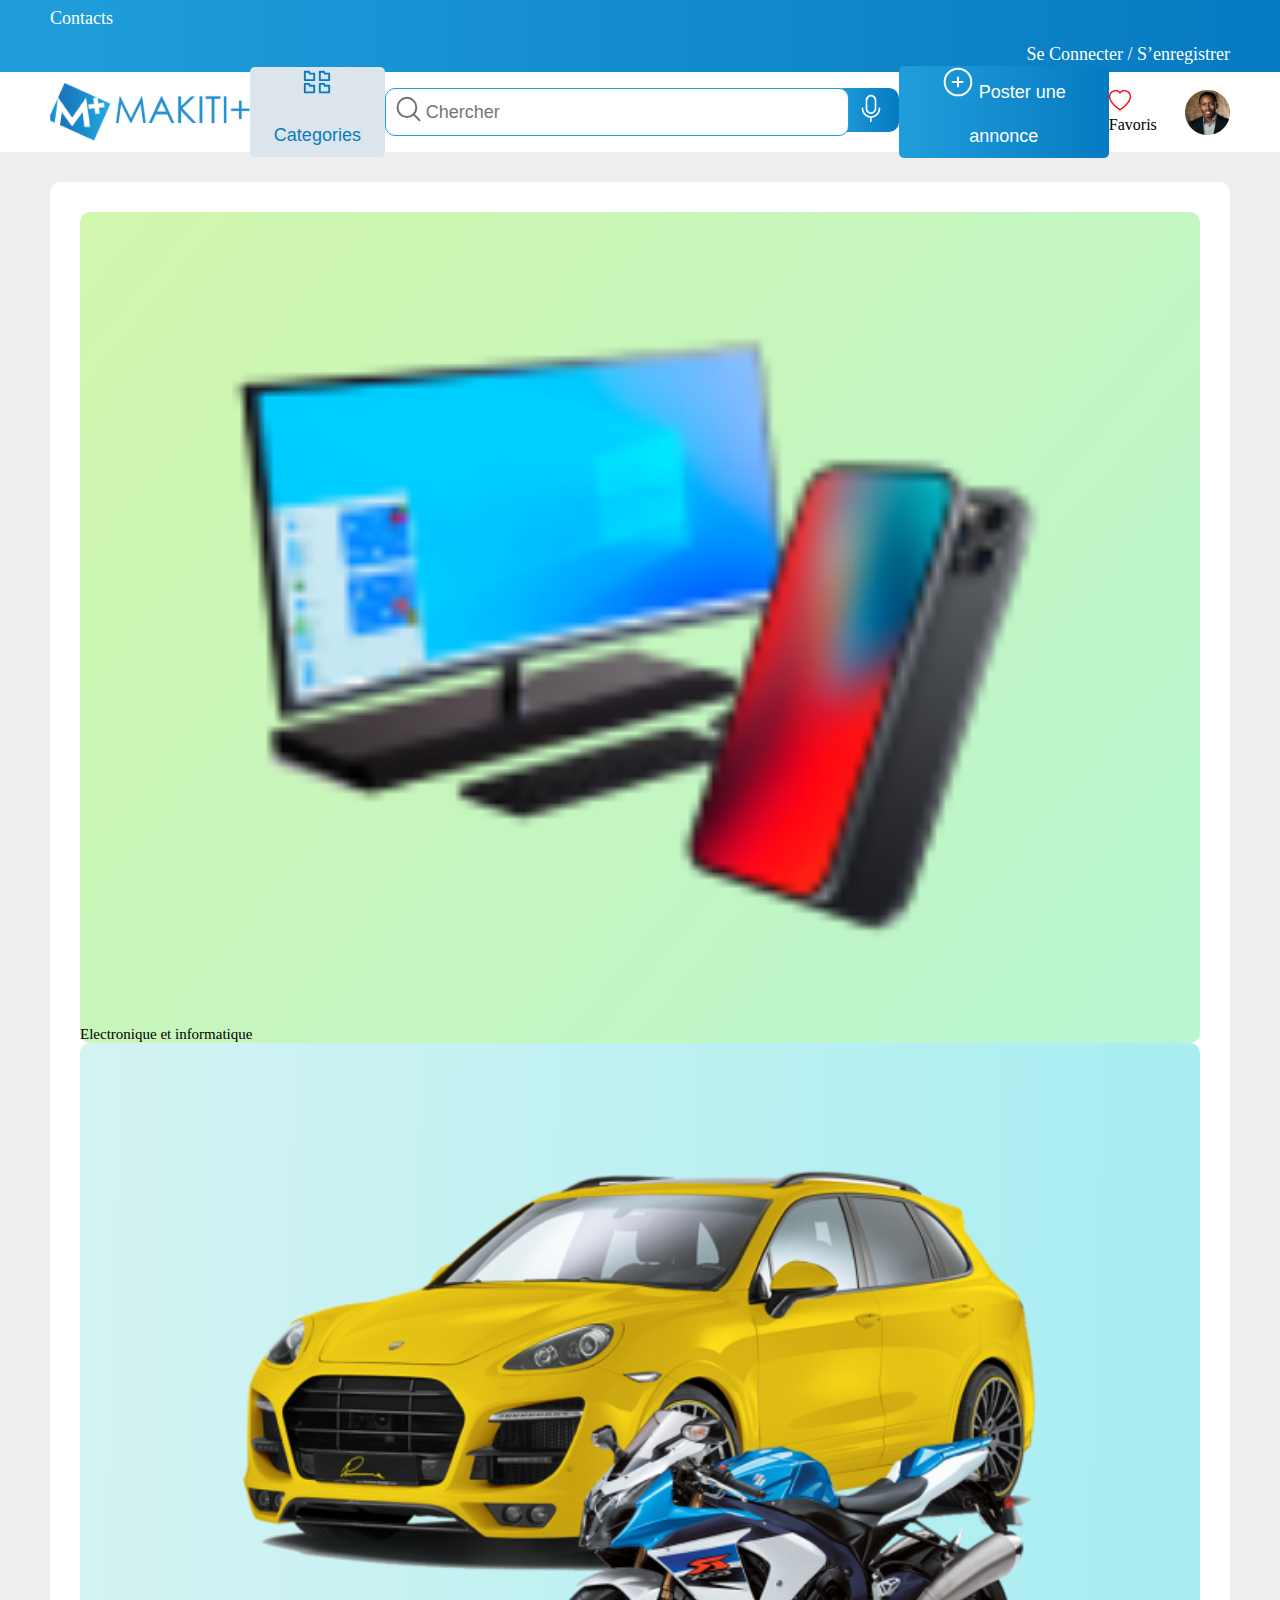
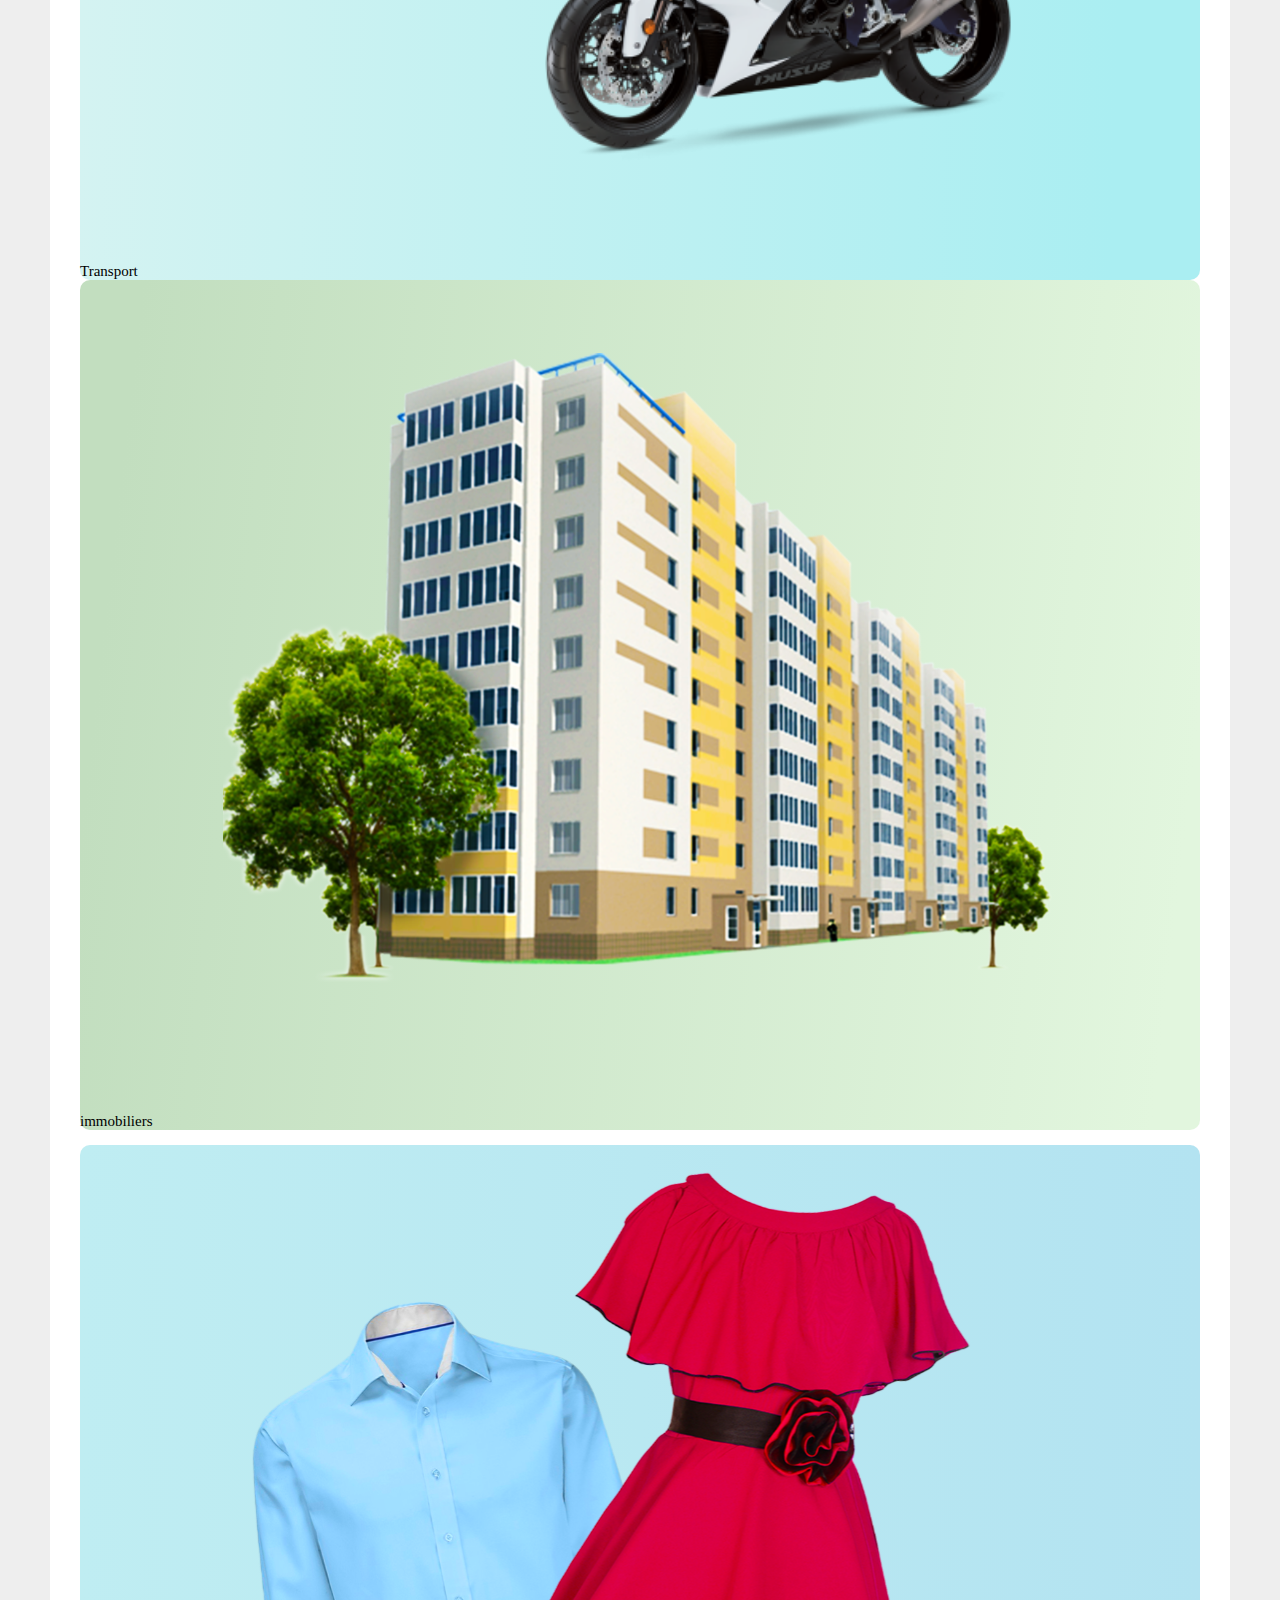
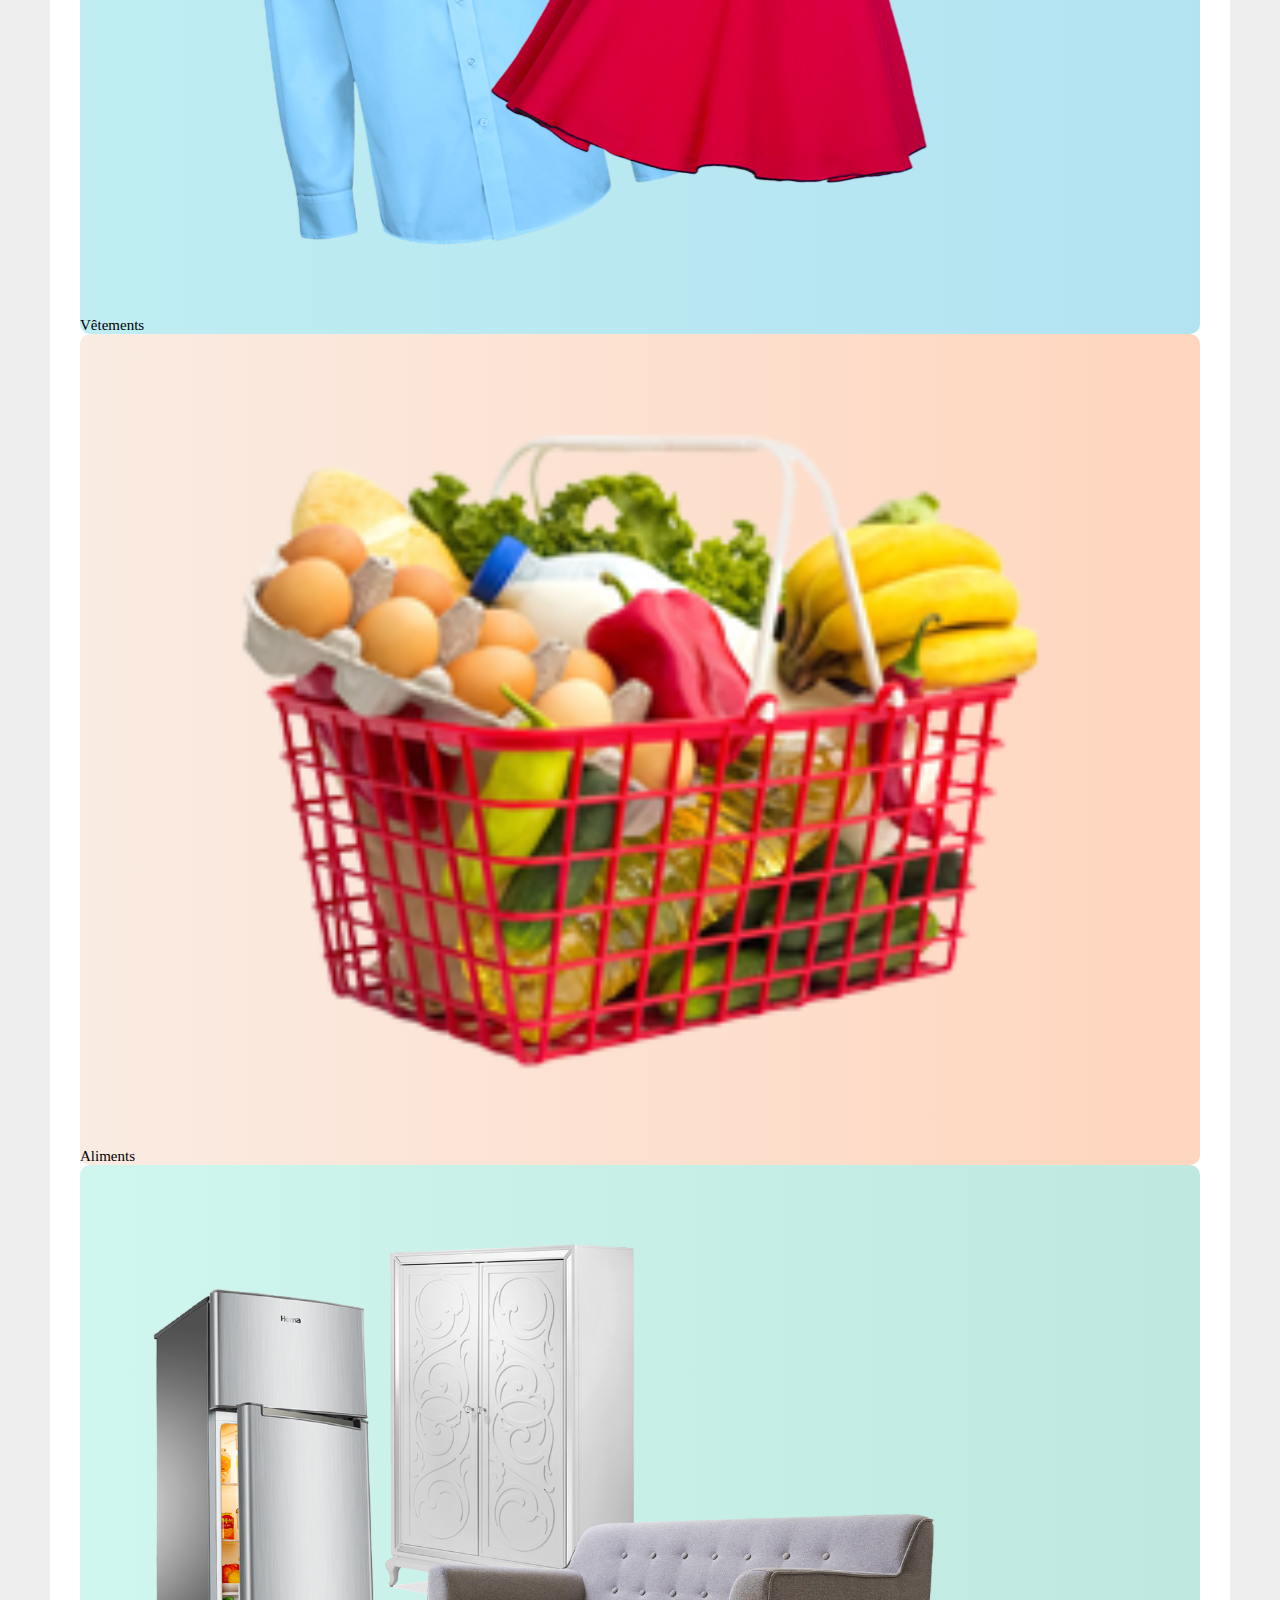
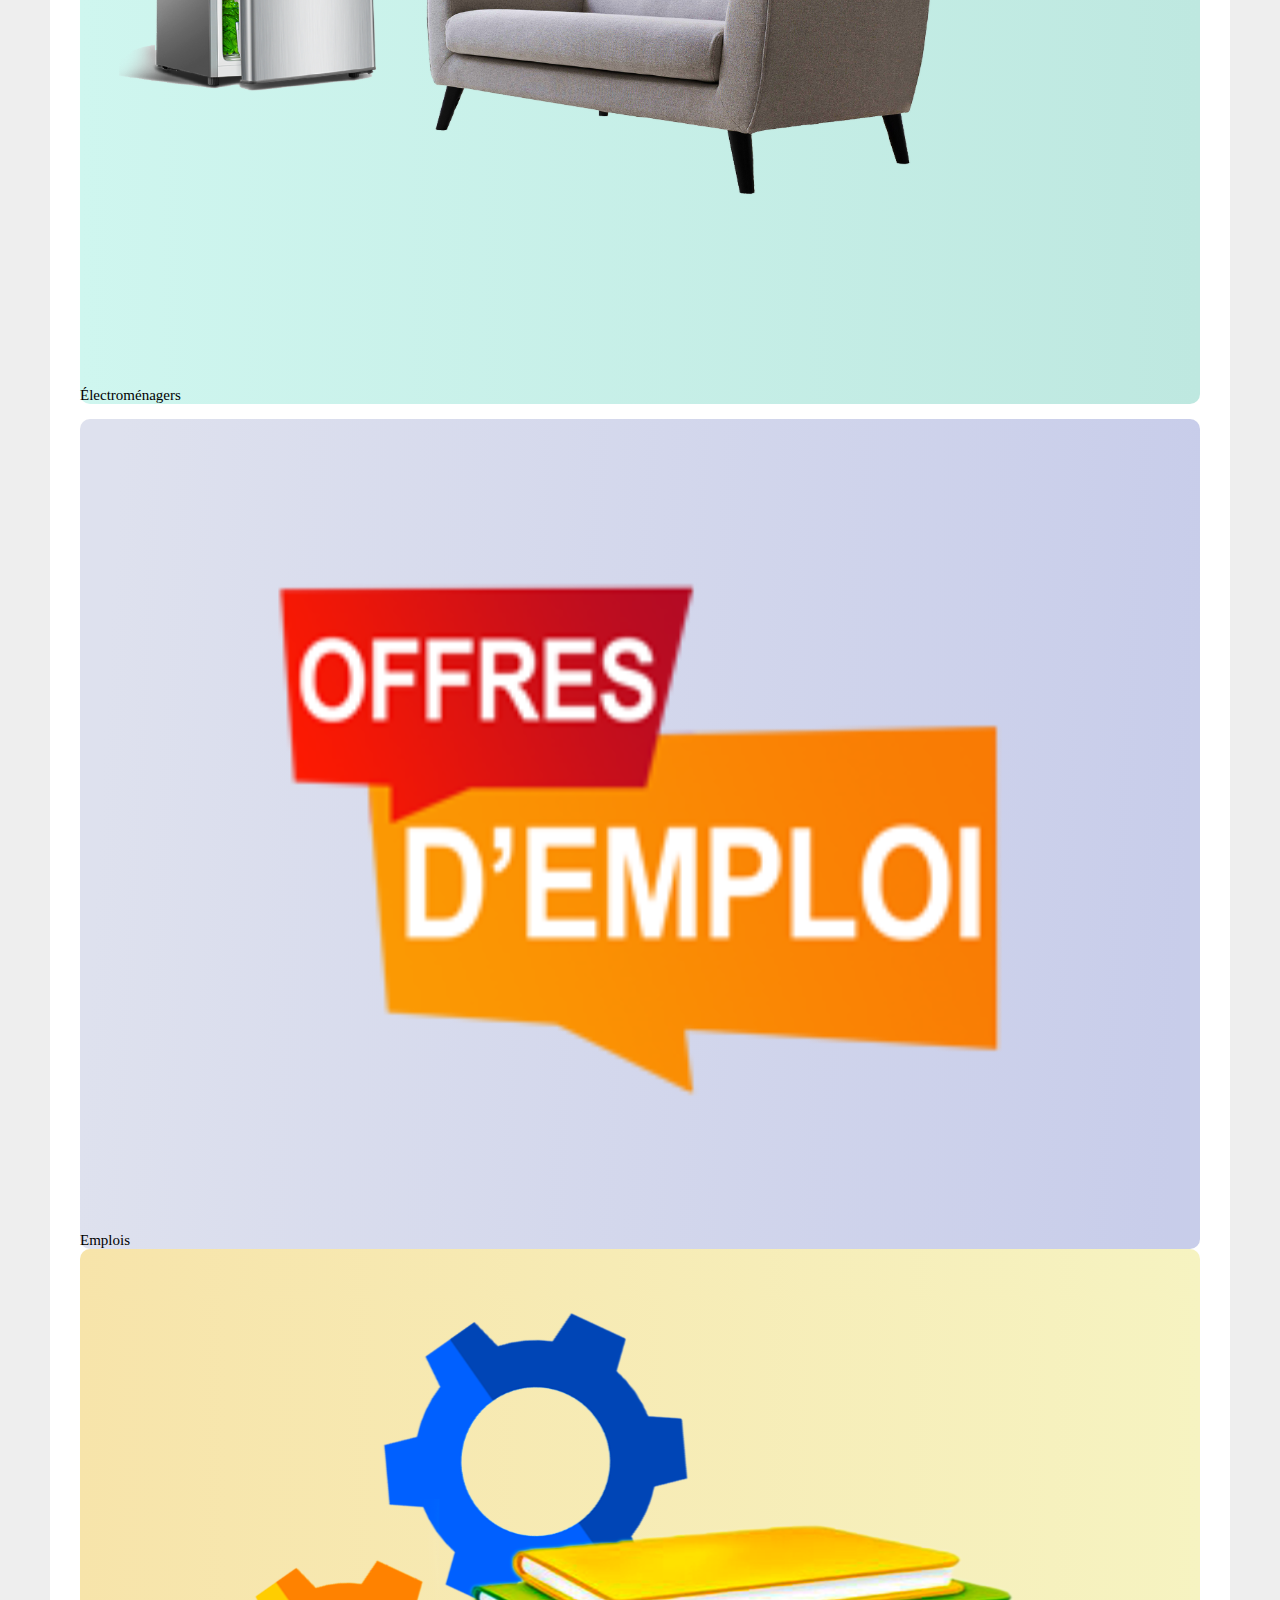
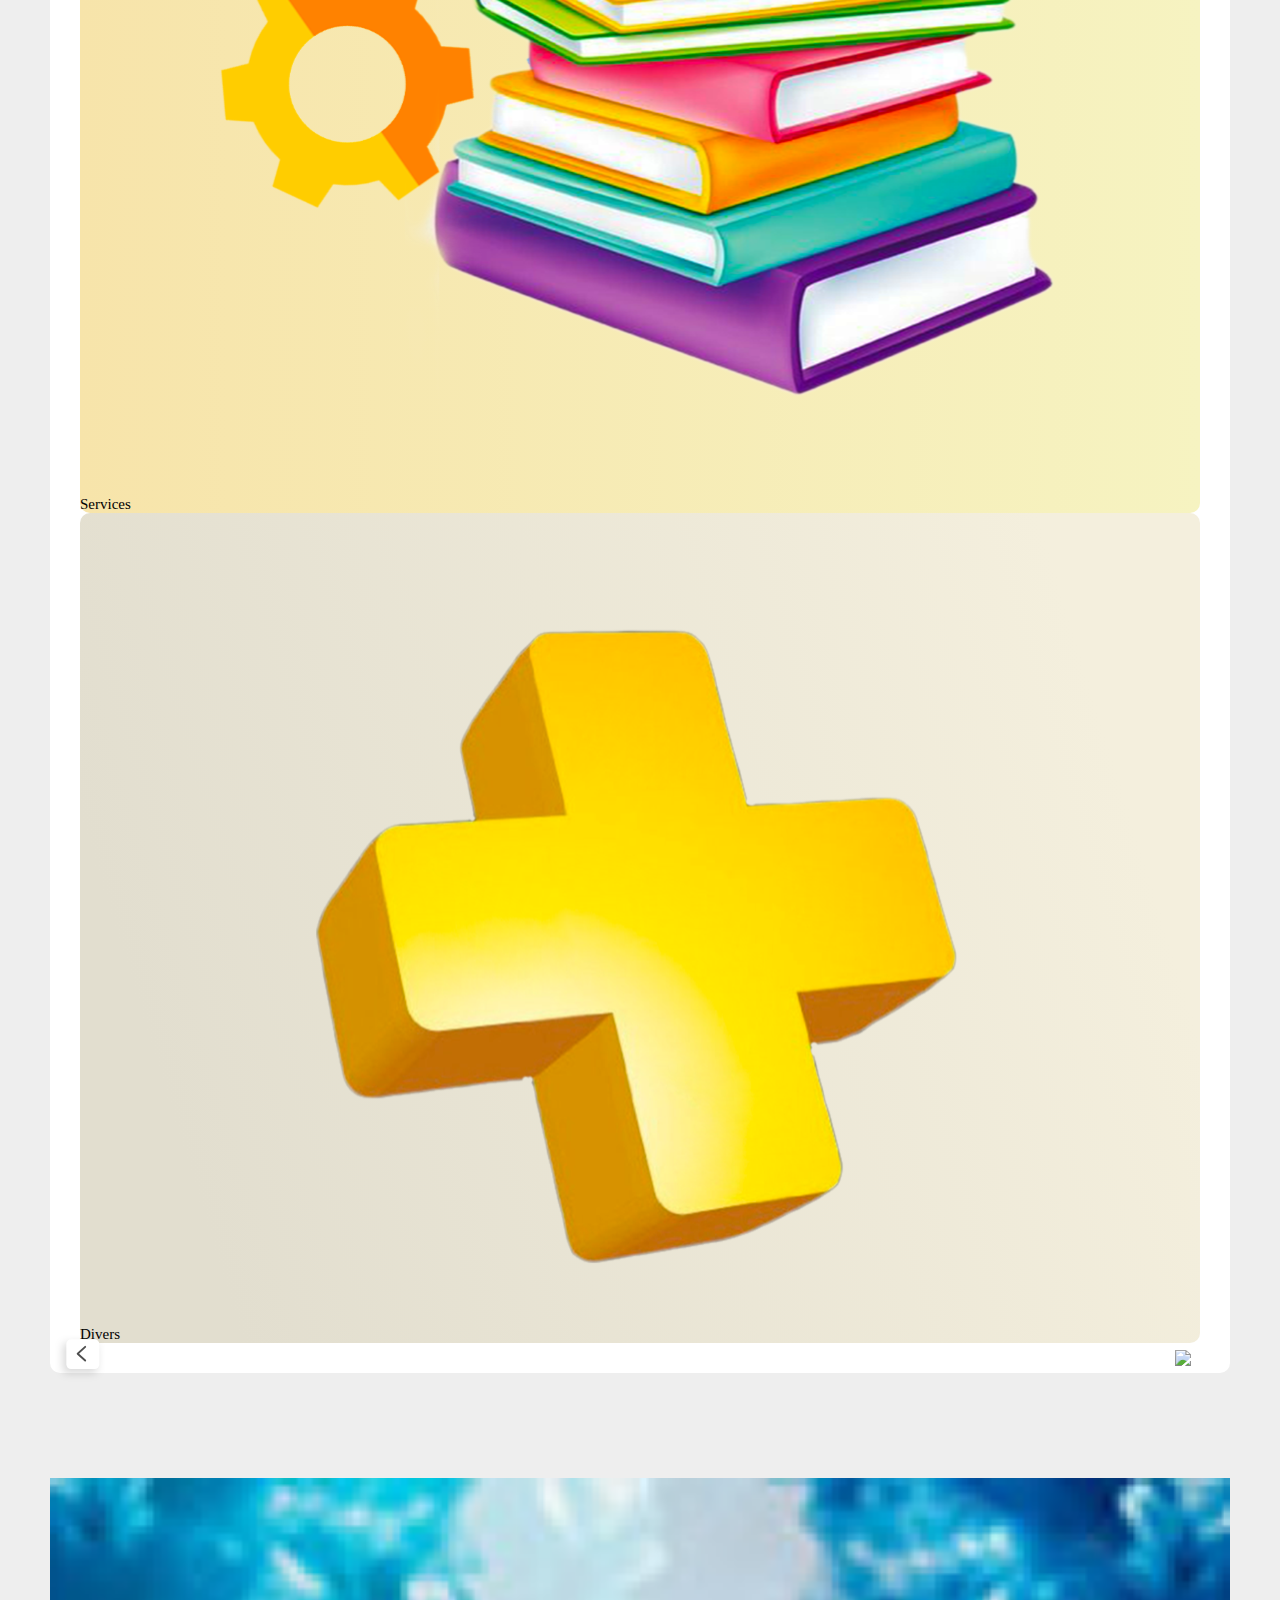
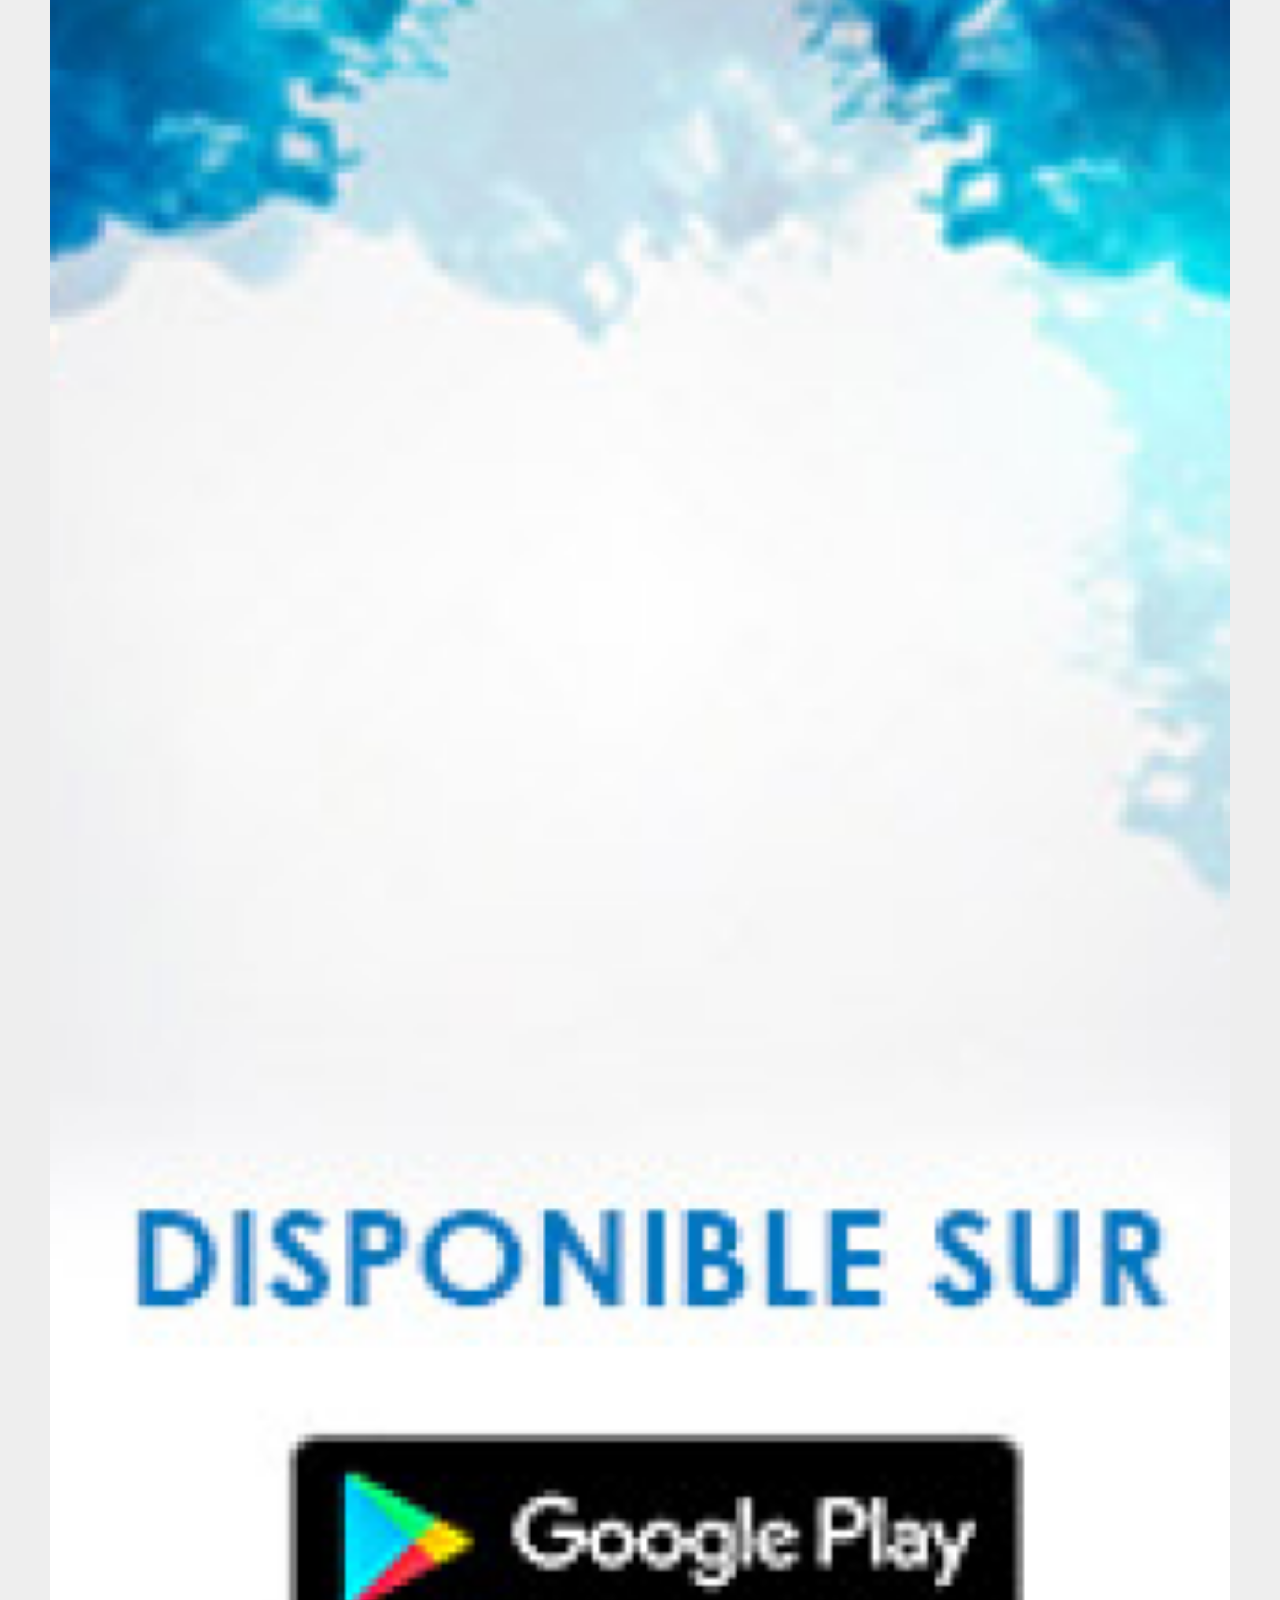
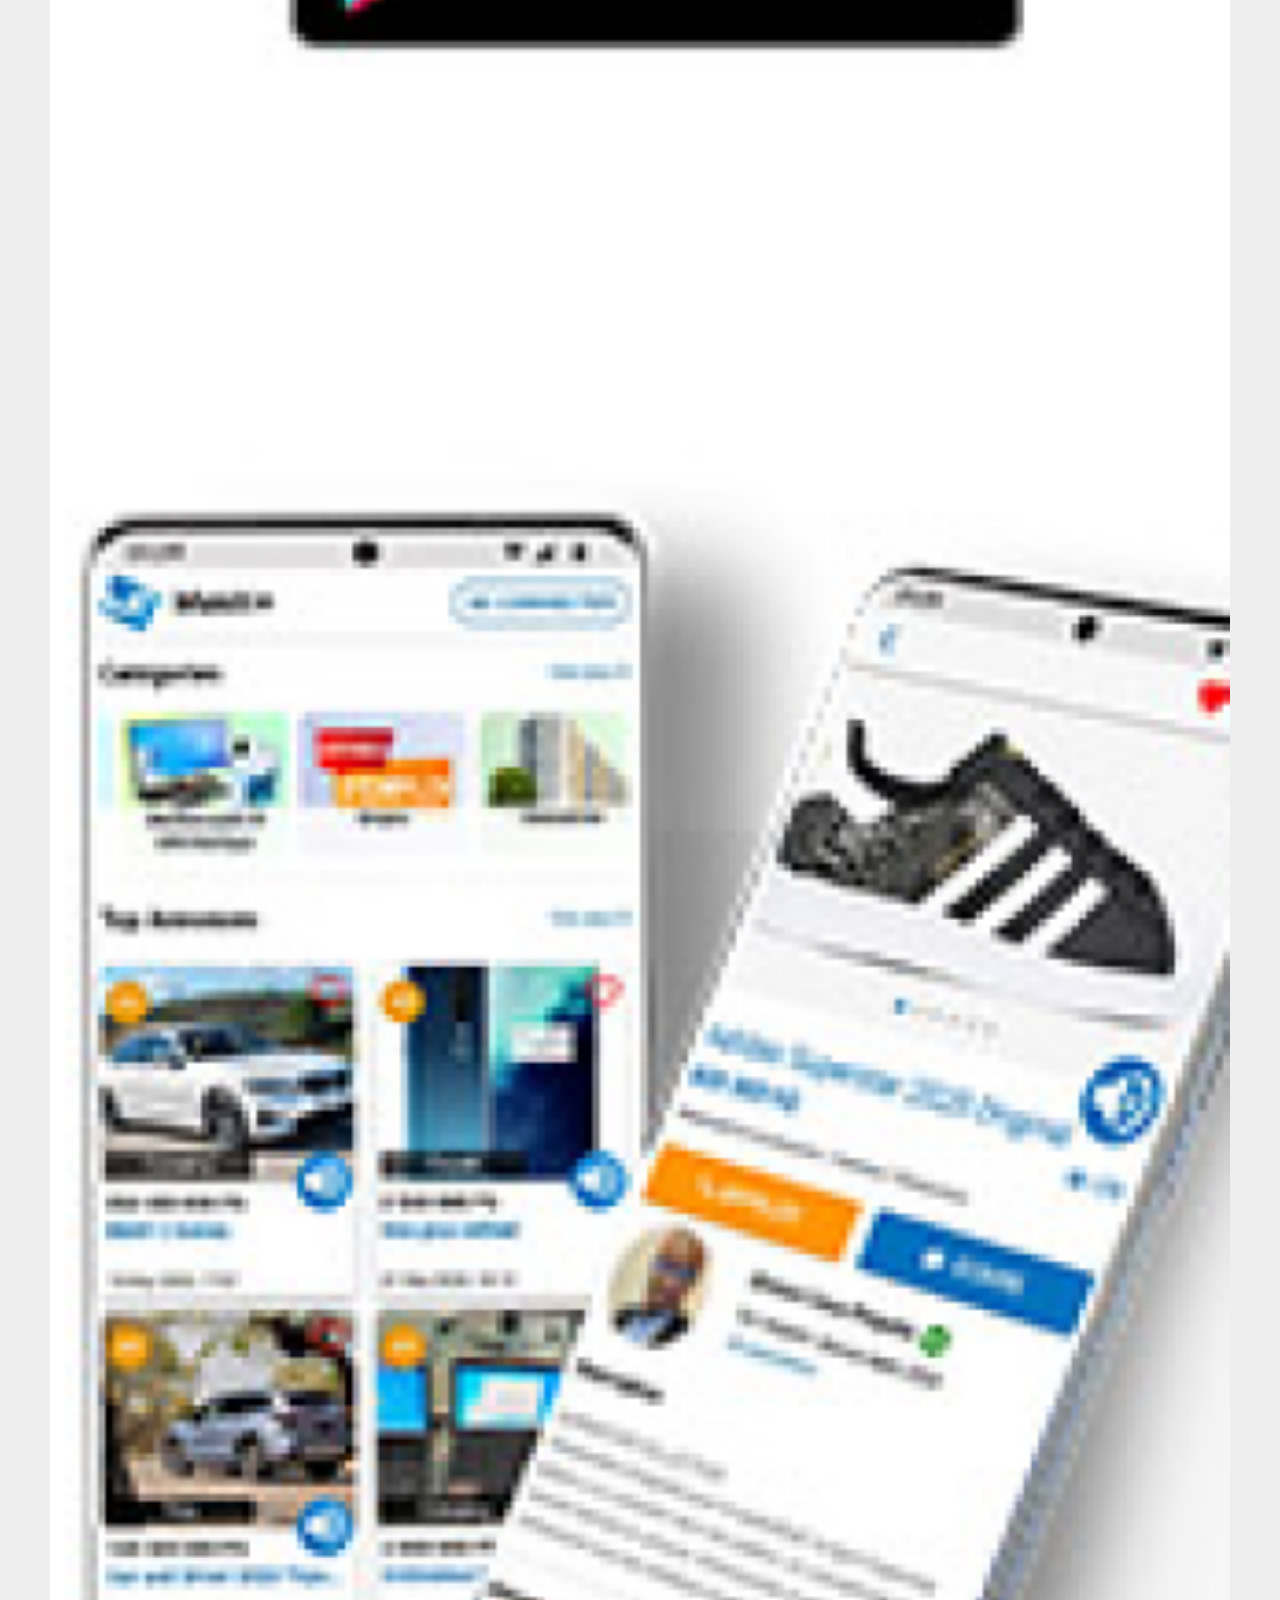
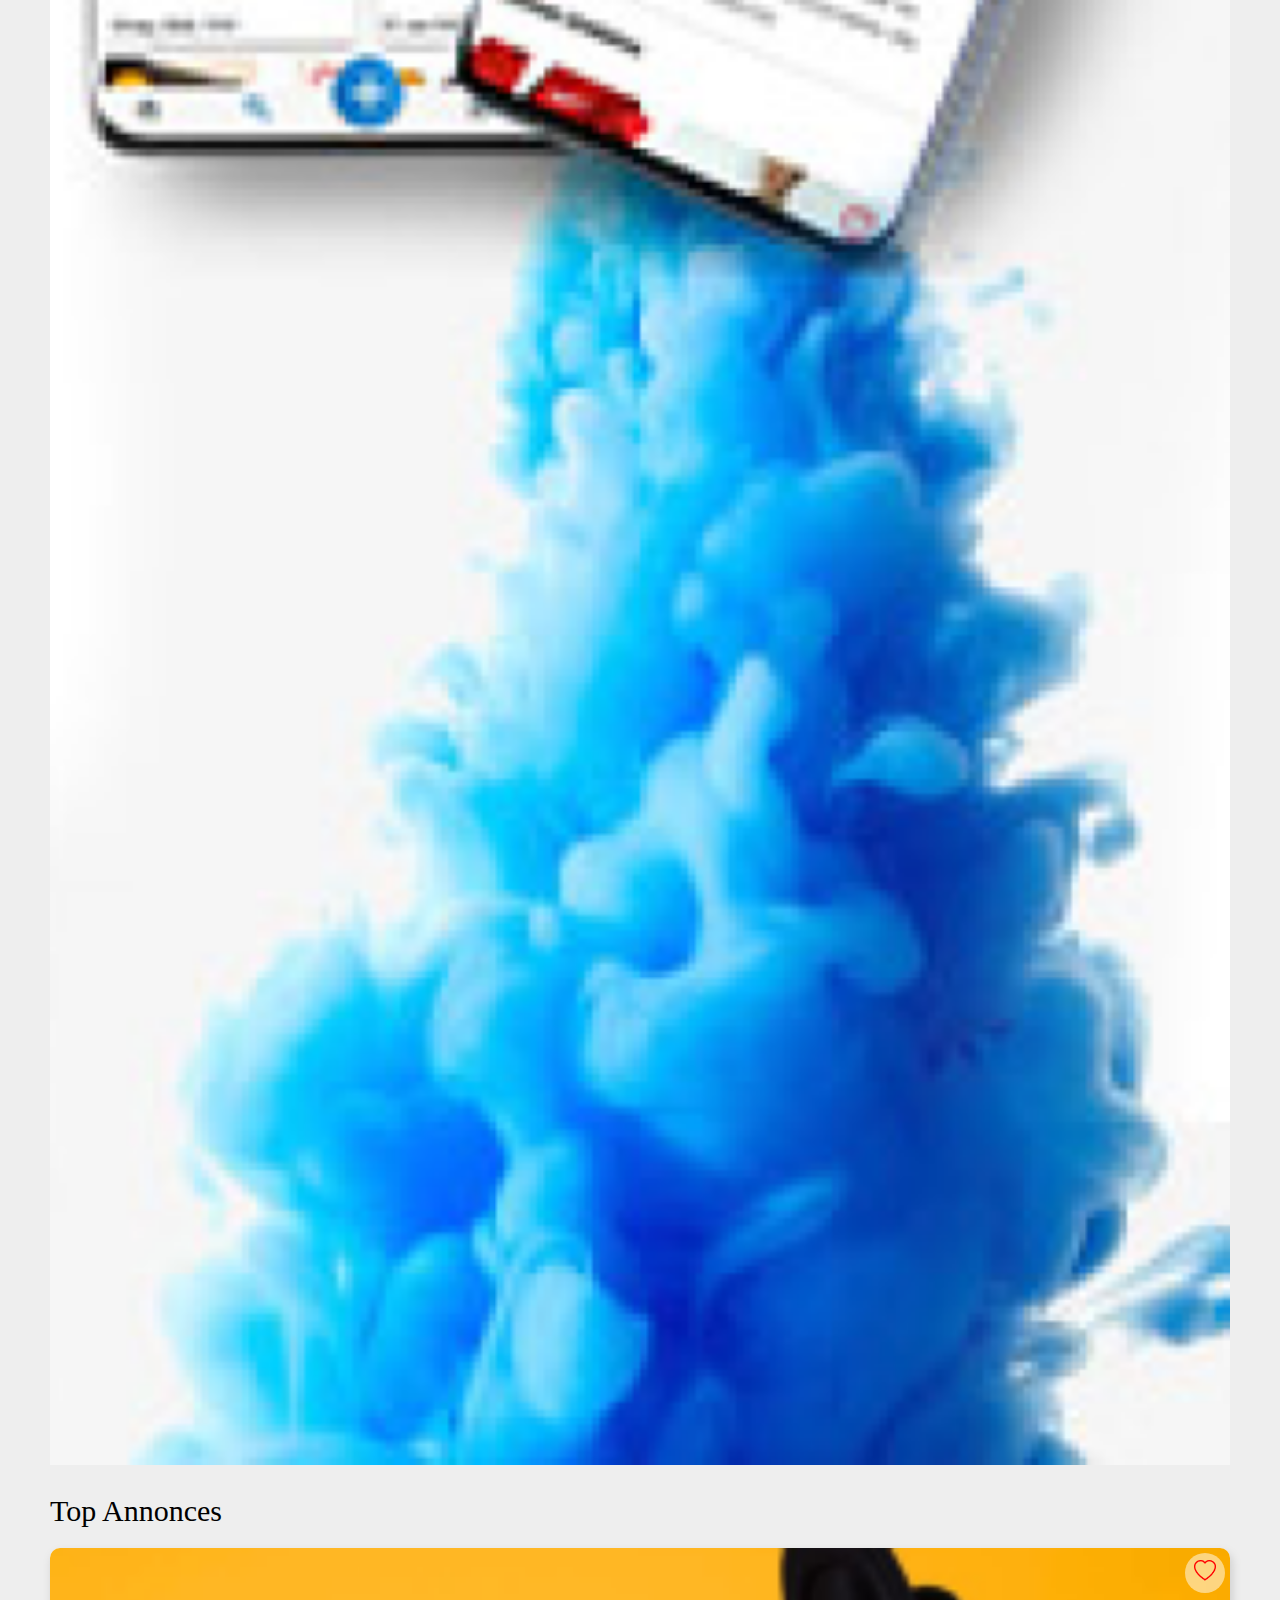
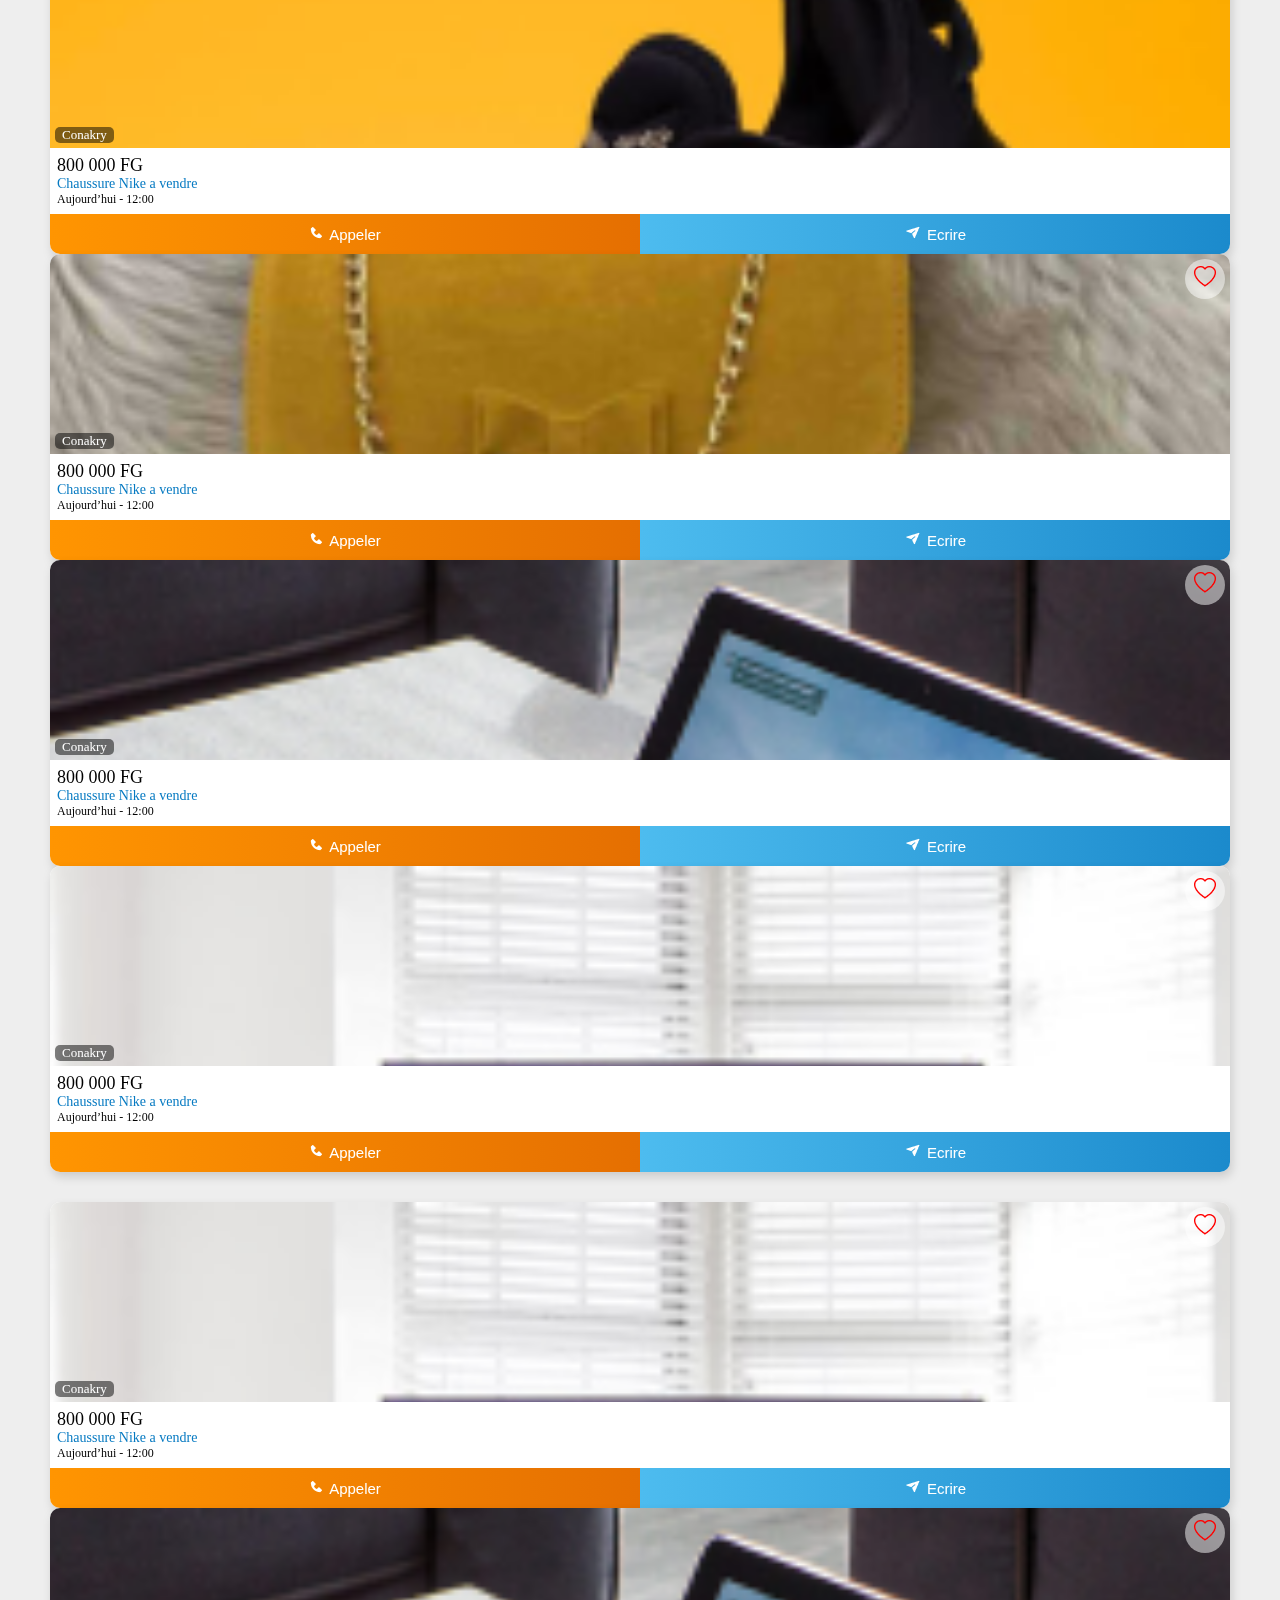
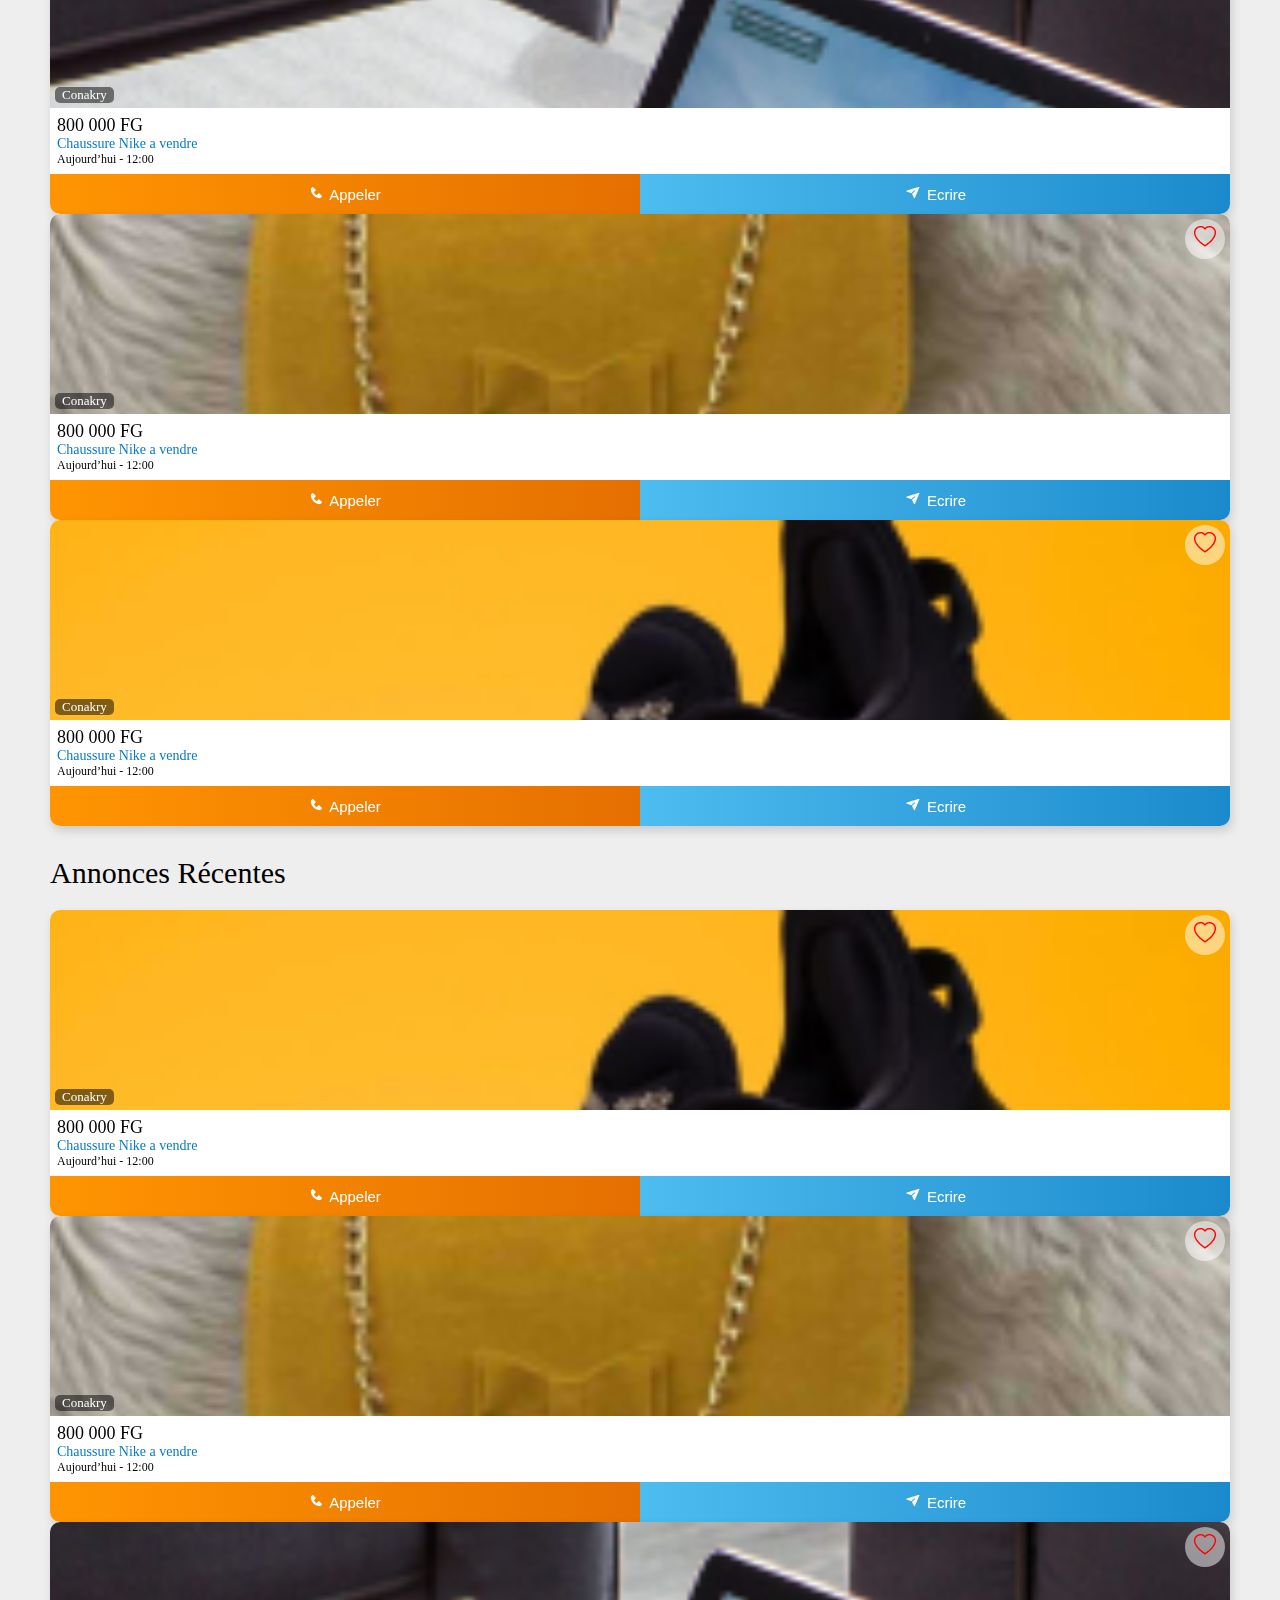
==== page-1.html @ 1aec1aaf "page 1" ====
<!DOCTYPE html>
<html lang="en">
<head>
    <meta charset="UTF-8">
    <meta http-equiv="X-UA-Compatible" content="IE=edge">
    <meta name="viewport" content="width=device-width, initial-scale=1.0">
    <title>Page 1</title>
    <link rel="stylesheet" href="https://cdn.jsdelivr.net/npm/bootstrap@5.1.2/dist/css/bootstrap.min.css" integrity="sha384-uWxY/CJNBR+1zjPWmfnSnVxwRheevXITnMqoEIeG1LJrdI0GlVs/9cVSyPYXdcSF" crossorigin="anonymous">
    <link rel="stylesheet" href="https://cdnjs.cloudflare.com/ajax/libs/font-awesome/5.15.4/css/all.min.css" integrity="sha512-1ycn6IcaQQ40/MKBW2W4Rhis/DbILU74C1vSrLJxCq57o941Ym01SwNsOMqvEBFlcgUa6xLiPY/NS5R+E6ztJQ==" crossorigin="anonymous" referrerpolicy="no-referrer" />
    <link rel="stylesheet" href="css/style.css">
</head>
<body>
    <div id="header">
        <div class="qlinks">
            <div class="row">
                <div class="col"><a href="#">Contacts</a></div>
                <div class="col align-right"><a href="#">Se Connecter / S’enregistrer</a></div>
            </div>
        </div>
        <nav class="nav-sticky">
            <div id="menu-toggle"><button><img src="assets/gg_menu-left-alt.svg" alt=""></button></div>
            <img src="assets/logo_5f49856982f2f 1-1.png" class="header-logo">
            <button class="header-cat"><img src="assets/carbon_categories.svg" alt=""> Categories</button>
            <form autocomplete="off" id="search">
                <div class="search-form">
                    <input type="text" placeholder="Chercher">
                    <button><img src="assets/bytesize_search.svg"></button>
                </div>
                <button class="input-after"><img src="assets/fluent_mic-on-48-regular.svg"></button>
            </form>
            <button class="poster"><img src="assets/akar-icons_circle-plus.svg"> Poster une annonce</button>
            <div class="favoris"><img src="assets/bi_heart.png" alt="">Favoris</div>
            <img src="assets/Ellipse 1.png" class="profile">
        </nav>
    </div>
    <form autocomplete="off" id="mobile-search">
        <div class="search-form">
            <input type="text" placeholder="Chercher">
            <button><img src="assets/bytesize_search.svg"></button>
        </div>
        <button class="input-after"><img src="assets/fluent_mic-on-48-regular.svg"></button>
    </form>
    <div id="mobile-banner"></div>
    <div id="mobile-categories">
        <div class="row gx-1">
            <div class="col-4">
                <div class="category c1">
                    <a href="#">
                        <img src="assets/Rectangle 13.png" class="category-img">
                        <span class="title">Electronique et informatique</span>        
                    </a>
                </div>
            </div>
            <div class="col-4">
                <div class="category c2">
                    <a href="#">
                        <img src="assets/Rectangle 13-1.png" class="category-img">
                        <span class="title">Transport</span>        
                    </a>
                </div>
            </div>
            <div class="col-4">
                <div class="category c3">
                    <a href="#">
                        <img src="assets/Rectangle 13-6.svg" class="category-img">
                        <span class="title">immobiliers</span>        
                    </a>
                </div>
            </div>
        </div>
        <div class="row gx-1">
            <div class="col-4">
                <div class="category c7">
                    <a href="#">
                        <img src="assets/Rectangle 13-5.svg" class="category-img">
                        <span class="title">Vêtements</span>        
                    </a>
                </div>
            </div>
            <div class="col-4">
                <div class="category c8">
                    <a href="#">
                        <img src="assets/Rectangle 13-4.svg" class="category-img">
                        <span class="title">Aliments</span>        
                    </a>
                </div>
            </div>
            <div class="col-4">
                <div class="category c9">
                    <a href="#">
                        <img src="assets/Rectangle 13-3.svg" style="width: 80%" class="category-img">
                        <span class="title">Électroménagers</span>        
                    </a>
                </div>
            </div>
        </div>
        <div class="row gx-1">
            <div class="col-4">
                <div class="category c4">
                    <a href="#">
                        <img src="assets/Rectangle 13-2.svg" class="category-img">
                        <span class="title">Emplois</span>        
                    </a>
                </div>
            </div>
            <div class="col-4">
                <div class="category c5">
                    <a href="#">
                        <img src="assets/Rectangle 13-1.svg" class="category-img">
                        <span class="title">Services</span>        
                    </a>
                </div>
            </div>
            <div class="col-4">
                <div class="category c6">
                    <a href="#">
                        <img src="assets/Rectangle 13.svg" class="category-img">
                        <span class="title">Divers</span>        
                    </a>
                </div>
            </div>
        </div>
    </div>
    <div id="categories">
        <div class="row">
            <div class="col-md-7">
                <div class="row gx-3">
                    <div class="col-md-4 col-4">
                        <div class="category c1">
                            <a href="#">
                                <div class="row gx-2">
                                    <div class="col"><img src="assets/Rectangle 13.png" class="category-img"></div>
                                    <div class="col"><span class="title">Electronique et informatique</span></div>
                                </div>
                            </a>
                        </div>
                    </div>
                    <div class="col-md-4 col-4">
                        <div class="category c2">
                            <a href="#">
                                <div class="row gx-2">
                                    <div class="col-md-6"><img src="assets/Rectangle 13-1.png" class="category-img"></div>
                                    <div class="col-md-6"><span class="title">Transport</span></div>
                                </div>
                            </a>
                        </div>
                    </div>
                    <div class="col-md-4 col-4">
                        <div class="category c3">
                            <a href="#">
                                <div class="row gx-2">
                                    <div class="col"><img src="assets/Rectangle 13-6.svg" class="category-img"></div>
                                    <div class="col"><span class="title">immobiliers</span></div>
                                </div>
                            </a>
                        </div>
                    </div>
                </div>
                <div class="row gx-3">
                    <div class="col-md-4">
                        <div class="category c7">
                            <a href="#">
                                <div class="row gx-2">
                                    <div class="col"><img src="assets/Rectangle 13-5.svg" class="category-img"></div>
                                    <div class="col"><span class="title">Vêtements</span></div>
                                </div>
                            </a>
                        </div>
                    </div>
                    <div class="col-md-4">
                        <div class="category c8">
                            <a href="#">
                                <div class="row gx-2">
                                    <div class="col"><img src="assets/Rectangle 13-4.svg" class="category-img"></div>
                                    <div class="col"><span class="title">Aliments</span></div>
                                </div>
                            </a>
                        </div>
                    </div>
                    <div class="col-md-4">
                        <div class="category c9">
                            <a href="#">
                                <div class="row gx-2">
                                    <div class="col"><img src="assets/Rectangle 13-3.svg" style="width: 80%" class="category-img"></div>
                                    <div class="col"><span class="title">Électroménagers</span></div>
                                </div>
                            </a>
                        </div>
                    </div>
                </div>
                <div class="row gx-3">
                    <div class="col-md-4">
                        <div class="category c4">
                            <a href="#">
                                <div class="row gx-2">
                                    <div class="col"><img src="assets/Rectangle 13-2.svg" class="category-img"></div>
                                    <div class="col"><span class="title">Emplois</span></div>
                                </div>
                            </a>
                        </div>
                    </div>
                    <div class="col-md-4">
                        <div class="category c5">
                            <a href="#">
                                <div class="row gx-2">
                                    <div class="col"><img src="assets/Rectangle 13-1.svg" class="category-img"></div>
                                    <div class="col"><span class="title">Services</span></div>
                                </div>
                            </a>
                        </div>
                    </div>
                    <div class="col-md-4">
                        <div class="category c6">
                            <a href="#">
                                <div class="row gx-2">
                                    <div class="col"><img src="assets/Rectangle 13.svg" class="category-img"></div>
                                    <div class="col"><span class="title">Divers</span></div>
                                </div>
                            </a>
                        </div>
                    </div>
                </div>
            </div>
            <div class="col-md-5">
                <div id="banner">
                    <img src="assets/Left Arrow.svg" class="left-arrow">
                    <img src="assets/Right Arrow.svg" class="right-arrow">
                </div>
            </div>
        </div>
    </div>
    <div id="main-content">
        <div class="row gx-5">
            <div class="col-md-3" id="side-banner">
                <img src="assets/Rectangle 31.png" class="side-img">
            </div>
            <div class="col-md-9">
                <h2 class="title">Top Annonces</h2>
                <div class="row">
                    <div class="col-md-3 col-6">
                        <div class="product">
                            <div class="product-image" style="background: url('assets/Rectangle 20-2.png'); background-size: cover;">
                                <button class="product-wish"><img src="assets/bi_heart.png"></button>
                                <div class="product-badge">Conakry</div>
                            </div>
                            <div class="product-description">
                                <h3 class="price">800 000 FG</h3>
                                <div class="product-name">Chaussure Nike a vendre</div>
                                <div class="desc">Aujourd’hui - 12:00</div>
                            </div>
                            <div class="product-actions">
                                <button class="call-btn"><img src="assets/bx_bxs-phone-1.png">Appeler</button>
                                <button class="send-btn"><img src="assets/carbon_send-alt-filled.png">Ecrire</button>
                            </div>
                        </div>
                    </div>
                    <div class="col-md-3 col-6">
                        <div class="product">
                            <div class="product-image" style="background: url('assets/Rectangle 22.png'); background-size: cover;">
                                <button class="product-wish"><img src="assets/bi_heart.png"></button>
                                <div class="product-badge">Conakry</div>
                            </div>
                            <div class="product-description">
                                <h3 class="price">800 000 FG</h3>
                                <div class="product-name">Chaussure Nike a vendre</div>
                                <div class="desc">Aujourd’hui - 12:00</div>
                            </div>
                            <div class="product-actions">
                                <button class="call-btn"><img src="assets/bx_bxs-phone-1.png">Appeler</button>
                                <button class="send-btn"><img src="assets/carbon_send-alt-filled.png">Ecrire</button>
                            </div>
                        </div>
                    </div>
                    <div class="col-md-3 col-6">
                        <div class="product">
                            <div class="product-image" style="background: url('assets/Rectangle 20-1.png'); background-size: cover;">
                                <button class="product-wish"><img src="assets/bi_heart.png"></button>
                                <div class="product-badge">Conakry</div>
                            </div>
                            <div class="product-description">
                                <h3 class="price">800 000 FG</h3>
                                <div class="product-name">Chaussure Nike a vendre</div>
                                <div class="desc">Aujourd’hui - 12:00</div>
                            </div>
                            <div class="product-actions">
                                <button class="call-btn"><img src="assets/bx_bxs-phone-1.png">Appeler</button>
                                <button class="send-btn"><img src="assets/carbon_send-alt-filled.png">Ecrire</button>
                            </div>
                        </div>
                    </div>
                    <div class="col-md-3 col-6">
                        <div class="product">
                            <div class="product-image" style="background: url('assets/Rectangle 20.png'); background-size: cover;">
                                <button class="product-wish"><img src="assets/bi_heart.png"></button>
                                <div class="product-badge">Conakry</div>
                            </div>
                            <div class="product-description">
                                <h3 class="price">800 000 FG</h3>
                                <div class="product-name">Chaussure Nike a vendre</div>
                                <div class="desc">Aujourd’hui - 12:00</div>
                            </div>
                            <div class="product-actions">
                                <button class="call-btn"><img src="assets/bx_bxs-phone-1.png">Appeler</button>
                                <button class="send-btn"><img src="assets/carbon_send-alt-filled.png">Ecrire</button>
                            </div>
                        </div>
                    </div>
                </div>
                <div class="row">
                    <div class="col-md-3 col-6">
                        <div class="product">
                            <div class="product-image" style="background: url('assets/Rectangle 20.png'); background-size: cover;">
                                <button class="product-wish"><img src="assets/bi_heart.png"></button>
                                <div class="product-badge">Conakry</div>
                            </div>
                            <div class="product-description">
                                <h3 class="price">800 000 FG</h3>
                                <div class="product-name">Chaussure Nike a vendre</div>
                                <div class="desc">Aujourd’hui - 12:00</div>
                            </div>
                            <div class="product-actions">
                                <button class="call-btn"><img src="assets/bx_bxs-phone-1.png">Appeler</button>
                                <button class="send-btn"><img src="assets/carbon_send-alt-filled.png">Ecrire</button>
                            </div>
                        </div>
                    </div>
                    <div class="col-md-3 col-6">
                        <div class="product">
                            <div class="product-image" style="background: url('assets/Rectangle 20-1.png'); background-size: cover;">
                                <button class="product-wish"><img src="assets/bi_heart.png"></button>
                                <div class="product-badge">Conakry</div>
                            </div>
                            <div class="product-description">
                                <h3 class="price">800 000 FG</h3>
                                <div class="product-name">Chaussure Nike a vendre</div>
                                <div class="desc">Aujourd’hui - 12:00</div>
                            </div>
                            <div class="product-actions">
                                <button class="call-btn"><img src="assets/bx_bxs-phone-1.png">Appeler</button>
                                <button class="send-btn"><img src="assets/carbon_send-alt-filled.png">Ecrire</button>
                            </div>
                        </div>
                    </div>
                    <div class="col-md-3 col-6">
                        <div class="product">
                            <div class="product-image" style="background: url('assets/Rectangle 22.png'); background-size: cover;">
                                <button class="product-wish"><img src="assets/bi_heart.png"></button>
                                <div class="product-badge">Conakry</div>
                            </div>
                            <div class="product-description">
                                <h3 class="price">800 000 FG</h3>
                                <div class="product-name">Chaussure Nike a vendre</div>
                                <div class="desc">Aujourd’hui - 12:00</div>
                            </div>
                            <div class="product-actions">
                                <button class="call-btn"><img src="assets/bx_bxs-phone-1.png">Appeler</button>
                                <button class="send-btn"><img src="assets/carbon_send-alt-filled.png">Ecrire</button>
                            </div>
                        </div>
                    </div>
                    <div class="col-md-3 col-6">
                        <div class="product">
                            <div class="product-image" style="background: url('assets/Rectangle 20-2.png'); background-size: cover;">
                                <button class="product-wish"><img src="assets/bi_heart.png"></button>
                                <div class="product-badge">Conakry</div>
                            </div>
                            <div class="product-description">
                                <h3 class="price">800 000 FG</h3>
                                <div class="product-name">Chaussure Nike a vendre</div>
                                <div class="desc">Aujourd’hui - 12:00</div>
                            </div>
                            <div class="product-actions">
                                <button class="call-btn"><img src="assets/bx_bxs-phone-1.png">Appeler</button>
                                <button class="send-btn"><img src="assets/carbon_send-alt-filled.png">Ecrire</button>
                            </div>
                        </div>
                    </div>
                </div>
                <h2 class="title">Annonces Récentes</h2>
                <div class="row">
                    <div class="col-md-3 col-6">
                        <div class="product">
                            <div class="product-image" style="background: url('assets/Rectangle 20-2.png'); background-size: cover;">
                                <button class="product-wish"><img src="assets/bi_heart.png"></button>
                                <div class="product-badge">Conakry</div>
                            </div>
                            <div class="product-description">
                                <h3 class="price">800 000 FG</h3>
                                <div class="product-name">Chaussure Nike a vendre</div>
                                <div class="desc">Aujourd’hui - 12:00</div>
                            </div>
                            <div class="product-actions">
                                <button class="call-btn"><img src="assets/bx_bxs-phone-1.png">Appeler</button>
                                <button class="send-btn"><img src="assets/carbon_send-alt-filled.png">Ecrire</button>
                            </div>
                        </div>
                    </div>
                    <div class="col-md-3 col-6">
                        <div class="product">
                            <div class="product-image" style="background: url('assets/Rectangle 22.png'); background-size: cover;">
                                <button class="product-wish"><img src="assets/bi_heart.png"></button>
                                <div class="product-badge">Conakry</div>
                            </div>
                            <div class="product-description">
                                <h3 class="price">800 000 FG</h3>
                                <div class="product-name">Chaussure Nike a vendre</div>
                                <div class="desc">Aujourd’hui - 12:00</div>
                            </div>
                            <div class="product-actions">
                                <button class="call-btn"><img src="assets/bx_bxs-phone-1.png">Appeler</button>
                                <button class="send-btn"><img src="assets/carbon_send-alt-filled.png">Ecrire</button>
                            </div>
                        </div>
                    </div>
                    <div class="col-md-3 col-6">
                        <div class="product">
                            <div class="product-image" style="background: url('assets/Rectangle 20-1.png'); background-size: cover;">
                                <button class="product-wish"><img src="assets/bi_heart.png"></button>
                                <div class="product-badge">Conakry</div>
                            </div>
                            <div class="product-description">
                                <h3 class="price">800 000 FG</h3>
                                <div class="product-name">Chaussure Nike a vendre</div>
                                <div class="desc">Aujourd’hui - 12:00</div>
                            </div>
                            <div class="product-actions">
                                <button class="call-btn"><img src="assets/bx_bxs-phone-1.png">Appeler</button>
                                <button class="send-btn"><img src="assets/carbon_send-alt-filled.png">Ecrire</button>
                            </div>
                        </div>
                    </div>
                    <div class="col-md-3 col-6">
                        <div class="product">
                            <div class="product-image" style="background: url('assets/Rectangle 20.png'); background-size: cover;">
                                <button class="product-wish"><img src="assets/bi_heart.png"></button>
                                <div class="product-badge">Conakry</div>
                            </div>
                            <div class="product-description">
                                <h3 class="price">800 000 FG</h3>
                                <div class="product-name">Chaussure Nike a vendre</div>
                                <div class="desc">Aujourd’hui - 12:00</div>
                            </div>
                            <div class="product-actions">
                                <button class="call-btn"><img src="assets/bx_bxs-phone-1.png">Appeler</button>
                                <button class="send-btn"><img src="assets/carbon_send-alt-filled.png">Ecrire</button>
                            </div>
                        </div>
                    </div>
                </div>
                <div class="row">
                    <div class="col-md-3 col-6">
                        <div class="product">
                            <div class="product-image" style="background: url('assets/Rectangle 20.png'); background-size: cover;">
                                <button class="product-wish"><img src="assets/bi_heart.png"></button>
                                <div class="product-badge">Conakry</div>
                            </div>
                            <div class="product-description">
                                <h3 class="price">800 000 FG</h3>
                                <div class="product-name">Chaussure Nike a vendre</div>
                                <div class="desc">Aujourd’hui - 12:00</div>
                            </div>
                            <div class="product-actions">
                                <button class="call-btn"><img src="assets/bx_bxs-phone-1.png">Appeler</button>
                                <button class="send-btn"><img src="assets/carbon_send-alt-filled.png">Ecrire</button>
                            </div>
                        </div>
                    </div>
                    <div class="col-md-3 col-6">
                        <div class="product">
                            <div class="product-image" style="background: url('assets/Rectangle 20-1.png'); background-size: cover;">
                                <button class="product-wish"><img src="assets/bi_heart.png"></button>
                                <div class="product-badge">Conakry</div>
                            </div>
                            <div class="product-description">
                                <h3 class="price">800 000 FG</h3>
                                <div class="product-name">Chaussure Nike a vendre</div>
                                <div class="desc">Aujourd’hui - 12:00</div>
                            </div>
                            <div class="product-actions">
                                <button class="call-btn"><img src="assets/bx_bxs-phone-1.png">Appeler</button>
                                <button class="send-btn"><img src="assets/carbon_send-alt-filled.png">Ecrire</button>
                            </div>
                        </div>
                    </div>
                    <div class="col-md-3 col-6">
                        <div class="product">
                            <div class="product-image" style="background: url('assets/Rectangle 22.png'); background-size: cover;">
                                <button class="product-wish"><img src="assets/bi_heart.png"></button>
                                <div class="product-badge">Conakry</div>
                            </div>
                            <div class="product-description">
                                <h3 class="price">800 000 FG</h3>
                                <div class="product-name">Chaussure Nike a vendre</div>
                                <div class="desc">Aujourd’hui - 12:00</div>
                            </div>
                            <div class="product-actions">
                                <button class="call-btn"><img src="assets/bx_bxs-phone-1.png">Appeler</button>
                                <button class="send-btn"><img src="assets/carbon_send-alt-filled.png">Ecrire</button>
                            </div>
                        </div>
                    </div>
                    <div class="col-md-3 col-6">
                        <div class="product">
                            <div class="product-image" style="background: url('assets/Rectangle 20-2.png'); background-size: cover;">
                                <button class="product-wish"><img src="assets/bi_heart.png"></button>
                                <div class="product-badge">Conakry</div>
                            </div>
                            <div class="product-description">
                                <h3 class="price">800 000 FG</h3>
                                <div class="product-name">Chaussure Nike a vendre</div>
                                <div class="desc">Aujourd’hui - 12:00</div>
                            </div>
                            <div class="product-actions">
                                <button class="call-btn"><img src="assets/bx_bxs-phone-1.png">Appeler</button>
                                <button class="send-btn"><img src="assets/carbon_send-alt-filled.png">Ecrire</button>
                            </div>
                        </div>
                    </div>
                </div>
            </div>
        </div>
    </div>
    <div id="mobile-spacer"></div>
    <div id="mobile-footer">
        <button class="active"><i class="fas fa-home"></i><span>Home</span></button>
        <button><i class="fas fa-map-marker-alt"></i><span>Carte</span></button>
        <button class="mitte"><i class="fas fa-plus"></i></button>
        <button><i class="far fa-star"></i><span>Favoris</span></button>
        <button><i class="far fa-user"></i><span>Profile</span></button>
    </div>
    <div id="footer">
        <div class="row gx-5">
            <div class="col-md-3">
                <img src="assets/logo_5f49856982f2f 1-1.png" class="footer-logo">
                <p>Le plus grand marché publique en ligne de Guinée</p>
                <div class="social-icons">
                    <div class="social-icon"><a href="#"><i class="fab fa-youtube"></i></a></div>
                    <div class="social-icon"><a href="#"><i class="fab fa-facebook-square"></i></a></div>
                    <div class="social-icon"><a href="#"><i class="fab fa-twitter"></i></a></div>
                    <div class="social-icon"><a href="#"><i class="fab fa-instagram"></i></a></div>
                </div>
            </div>
            <div class="col-md-3">
                <div class="title">Contacts</div>
                <div class="row gx-3 clist">
                    <div class="col-md-2"><img src="assets/si-glyph_pin-location-2.png"></div>
                    <div class="col-md-10">République de Guinée Conakry, Yattaya-Fossidet</div>
                </div>
                <div class="row gx-3 clist">
                    <div class="col-md-2"><img src="assets/bx_bxs-phone-3.png"></div>
                    <div class="col-md-10">+224 666 66 66 66</div>
                </div>
                <div class="row gx-3 clist">
                    <div class="col-md-2"><img src="assets/jam_envelope-f.png"></div>
                    <div class="col-md-10">support@makitiplus.com</div>
                </div>
            </div>
            <div class="col-md-2">
                <div class="title">Services</div>
                <ul class="menu">
                    <li><a href="#">Aide ed Support</a></li>
                    <li><a href="#">Politique de confidentialité</a></li>
                    <li><a href="#">Conditions Générales d’Utilisations</a></li>
                </ul>
            </div>
            <div class="col-md-2">
                <div class="title">Liens Rapides</div>
                <ul class="menu">
                    <li><a href="#">Se connecter</a></li>
                    <li><a href="#">S’enregistrer</a></li>
                    <li><a href="#">Mon Profile</a></li>
                    <li><a href="#">Ma Boutique</a></li>
                    <li><a href="#">Mes annonces</a></li>
                </ul>
            </div>
            <div class="col-md-2">
                <div class="title">L’Application Makiti+</div>
                <a href="#"><img src="assets/Appstore-1.png" alt="" class="appstore"></a>
                <a href="#"><img src="assets/Appstore.png" alt="" class="appstore"></a>
            </div>
        </div>
        <hr class="separator">
        <div class="row">
            <div class="copyright">&copy; 2021 Makitiplus SAS. Tous droits réservés.</div>
        </div>
    </div>
</body>
</html>
---- css/style.css ----
body {
    padding: 0;
    margin: 0;
    background: #eee;
    font-family: 'Roboto';
    box-sizing: border-box;
}

/*HEADER*/
#menu-toggle button {
    background: none;
    border: none;
    outline: none;
    padding: 0;
    text-align: left;
}
.qlinks {
    font-size: 18px;
    line-height: 36px;
    background: linear-gradient(270deg, #067AC2 0%, #209EDB 100%), #C4C4C4;
    padding: 0 50px;
}
.qlinks a {
    color: #fff;
    text-decoration: none;
}
.col.align-right {
    text-align: right;
}
#header nav {
    height: 80px;
    background-color: #fff;
    display: flex;
    align-items: center;
    justify-content: space-between;
    padding: 0 50px;
}
.header-logo {
    max-width: 200px;
    height: auto;
}
nav form {
    display: flex;
}
.search-form {
    position: relative;
    z-index: 20;
    display: inline-block;
}
.search-form input {
    width: 420px;
    height: 44px;
    font-size: 18px;
    padding-left: 40px;
    border-radius: 10px;
    border: 1px solid #209EDB;
    outline: none;
}
.search-form button {
    background: none;
    outline: none;
    border: none;
    position: absolute;
    top: 7px;
    left: 5px;
}
.input-after {
    background: linear-gradient(270deg, #067AC2 0%, #209EDB 100%), #C4C4C4;
    height: 44px;
    width: 65px;
    border: none;
    outline: none;
    border-radius: 10px;
    margin-left: -15px;
    z-index: 1;
    padding-left: 15px;
}
#mobile-banner {
    height: 90px;
    background: url('../assets/Rectangle\ 3.png');
    background-size: cover;
    border-radius: 10px;
    margin: 10px;
}
button.poster {
    background: linear-gradient(270deg, #067AC2 0%, #209EDB 100%), #C4C4C4;
    line-height: 44px;
    border: none;
    outline: none;
    font-size: 18px;
    color: #fff;
    padding: 0 7px;
    font-weight: 500;
    border-radius: 5px;
}
.profile {
    width: 45px;
}
.favoris {
    font-size: 16px;
    font-weight: 500;
}
.favoris img {
    margin-right: 7px;
}
.header-cat {
    background: linear-gradient(0deg, #DCE5EC, #DCE5EC), #C4C4C4;
    line-height: 44px;
    border: none;
    outline: none;
    font-size: 18px;
    color: #077BC3;
    padding: 0 7px;
    font-weight: 500;
    border-radius: 5px;
}
/*END HEADER*/

/*CATEGORIES*/
#categories {
    margin: 30px 50px;
    padding: 30px;
    padding-bottom: 15px;
    border-radius: 10px;
    background-color: #fff;
}
#categories > .row > div > .row {
    margin-bottom: 15px;
}
#categories .category {
    border-radius: 10px;
}
.category.c1 {
    background: linear-gradient(129.88deg, #D2F6AC -0.76%, #B8F6D2 103.14%), #FFFFFF;
}
.category.c2 {
    background: linear-gradient(271.66deg, #AAEEF2 7.73%, #D4F3F2 98.27%), #FFFFFF;
}
.category.c3 {
    background: linear-gradient(96.58deg, #C2DEBF 5.17%, #E2F6DE 96.02%), #FFFFFF;
}
.category.c4 {
    background: linear-gradient(273.26deg, #C8CDEA 2.92%, #DEE1EE 96.43%), #FFFFFF;
}
.category.c5 {
    background: linear-gradient(90deg, #F7E4AA 0%, #F6F3C1 100%), #FFFFFF;
}
.category.c6 {
    background: linear-gradient(72.83deg, #E2DECF 11.8%, #F4EFDD 88.2%), #FFFFFF;
}
.category.c7 {
    background: linear-gradient(270deg, #B3E3F1 0%, #BFEDF2 100%), #FFFFFF;
}
.category.c8 {
    background: linear-gradient(90deg, #FAECE3 0%, #FFD6BF 95.38%), #FFFFFF;
}
.category.c9 {
    background: linear-gradient(270deg, #BEE8E0 0%, #CFF6EF 100%), #FFFFFF;
}
.category .row {
    align-items: center;
}
.category .category-img {
    width: 100%;
}
.category a {
    text-decoration: none;
    color: #000;
    font-size: 15px;
}
#banner {
    position: relative;
    height: 100%;
    width: 100%;
    background: url(../assets/Rectangle\ 33.svg);
    background-size: cover;
    border-radius: 10px;
}
#banner .right-arrow {
    position: absolute;
    width: 50px;
    top: 50%;
    transform: translateY(-50%);
    right: -25px;
}
#banner .left-arrow {
    position: absolute;
    width: 50px;
    top: 50%;
    transform: translateY(-50%);
    left: -25px;
}
/*END CATEGORIES*/

/*PRODUCTS*/
#main-content {
    padding: 50px;
}
#main-content .row {
    margin-bottom: 30px;
}
#main-content h2.title {
    margin-bottom: 20px;
    font-weight: 500;
    font-size: 30px;
}
#main-content .side-img {
    width: 100%;
    margin-top: 25px;
}
.product {
    filter: drop-shadow(2px 5px 5px rgba(0, 0, 0, 0.14));
    border-radius: 10px;
    background-color: #fff;
}
.product-image {
    height: 200px;
    position: relative;
    border-radius: 10px 10px 0 0;
}
.product-badge {
    position: absolute;
    bottom: 5px;
    left: 5px;
    background: rgba(0, 0, 0, .5);
    color: #fff;
    font-size: 13px;
    border-radius: 5px;
    padding: 0px 7px;
}
button.product-wish {
    width: 40px;
    height: 40px;
    border-radius: 20px;
    background-color: rgba(255, 255, 255, 0.5);
    border: none;
    outline: none;
    position: absolute;
    top: 5px;
    right: 5px; 
}
.product-description {
    padding: 7px;
}
h3.price {
    font-weight: 500;
    font-size: 18px;
    margin: 0;
}
.product-name {
    font-size: 14px;
    font-weight: 500;
    color: #067AC2;
}
.desc {
    font-size: 12px;
    color: #000;
}
.product-actions {
    width: 100%;
    display: flex;
}
.product-actions button {
    width: 50%;
    border: none;
    margin: 0;
    padding: 0;
    height: 40px;
    font-weight: 500;
    font-size: 15px;
    color: #fff;
}
.product-actions button img {
    margin-right: 5px;
}
button.send-btn {
    border-radius: 0 0px 10px 0;
    background: linear-gradient(to right, #4dbcef, #1b8acc);

}
button.call-btn {
    border-radius: 0 0px 0px 10px;
    background: linear-gradient(to right, #ff9501, #e56f01);
}
/*END PRODUCTS*/

/*FOOTER*/
#footer {
    font-family: 'Inter';
    background-color: #fff;
    padding: 30px 30px 0 30px;
    color: #545454;
}
.footer-logo {
    width: 80%;
    margin-bottom: 15px;
}
#footer p {
    font-size: 18px;
    letter-spacing: -.2px;
}
.clist {
    padding-bottom: 10px;
    align-items: center;
}
.clist div {
    font-size: 18px;
    line-height: 22px;
}
.social-icons {
    margin-top: 50px;
}
.social-icon {
    background: linear-gradient(270deg, #067AC2 0%, #209EDB 100%), #C4C4C4;
    border-radius: 6px;
    display: inline-block;
    height: 46px;
    width: 46px;
}
.social-icon i {
    color: #fff;
    font-size: 28px;
    margin: 9px;
}
.social-icon i a {
    all: unset;
}
#footer .title {
    font-size: 18px;
    color: #1c1c1c;
    font-weight: 600;
    letter-spacing: -.1px;
    margin-bottom: 15px;
}
.clist img {
    width: 100%;
}
ul.menu {
    padding: 0;
}
ul.menu li {
    list-style: none;
    font-size: 18px;
    margin-bottom: 10px;
}
ul.menu a {
    all: unset;
    color: inherit;
    cursor: pointer;
}
img.appstore {
    margin-bottom: 15px;
}
.copyright {
    color: #969696;
    font-size: 16px;
    line-height: 36px;
    margin-bottom: 10px;
}
#mobile-footer {
    height: 65px;
    background-color: #fff;
    position: fixed;
    bottom: 0;
    left: 0;
    width: 100%;
    display: flex;
    align-items: center;
    justify-content: space-between;
    padding: 0 10px;
}
#mobile-footer button {
    display: flex;
    flex-direction: column;
    align-items: center;
    justify-content: center;
    color: #555;
    font-size: 14px;
    border: none;
    background: none;
    outline: none;
}
#mobile-footer button.active {
    color: #209EDB;
}
#mobile-footer button i {
    font-size: 18px;
}
#mobile-footer .mitte {
    font-size: 24px;
    margin-top: -50px;
    height: 60px;
    width: 60px;
    border-radius: 30px;
    color: #fff;
    background: linear-gradient(180deg, #1B8ACC 0%, #209EDB 100%), #C4C4C4;
    box-shadow: 0px 4px 4px rgba(0, 0, 0, 0.25);
}
/*END FOOTER*/

@media (max-width: 768px) {
    .qlinks, .header-cat, .favoris, #search, .poster, #categories, #side-banner, #footer {
        display: none;
    }
    #header nav {
        padding: 0 10px;
    }
    .header-logo {
        max-width: 120px;
    }
    #categories, #main-content {
        margin: 10px;
    }
    #mobile-search {
        padding: 10px;
        margin-top: 10px;
    }
    #mobile-search input {
        width: 80vw;
    }
    #mobile-search .input-after {
        width: calc(20vw - 7px);
        line-height: 44px;
        margin-left: -18px;
    }
    #mobile-categories {
        margin: 10px;
        margin-bottom: 0;
    }
    #mobile-categories .category {
        background: #fff !important;
        text-align: center;
        height: 100%;
    }
    #mobile-categories .row {
        margin-bottom: 2px;
        --bs-gutter-x: 2px;
        --bs-gutter-y: 2px;
    }
    #mobile-categories .row:nth-child(1) .col-4:nth-child(1) .category {
        border-radius: 10px 0 0 0;
    }
    #mobile-categories .row:nth-child(1) .col-4:nth-child(3) .category {
        border-radius: 0 10px 0 0;
    }
    #mobile-categories .row:nth-child(3) .col-4:nth-child(1) .category {
        border-radius: 0 0 0 10px;
    }
    #mobile-categories .row:nth-child(3) .col-4:nth-child(3) .category {
        border-radius: 0 0 10px 0;
    }
    #main-content {
        padding: 20px 0px;
    }
    #main-content .row {
        margin-bottom: 10px;
        --bs-gutter-x: 10px;
        --bs-gutter-y: 10px;
    }
    #main-content h2.title {
        font-size: 18px;
        margin-bottom: 15px;
        margin-top: 20px;
    }
    .product-image {
        height: 150px;
    }
    #mobile-spacer {
        height: 70px;
        display: flex;
        justify-content: space-between;
        align-items: center;
    }
}
@media (min-width: 768px) {
    #menu-toggle, #mobile-search, #mobile-banner, #mobile-categories, #mobile-footer, #mobile-spacer {
        display: none;
    }
}
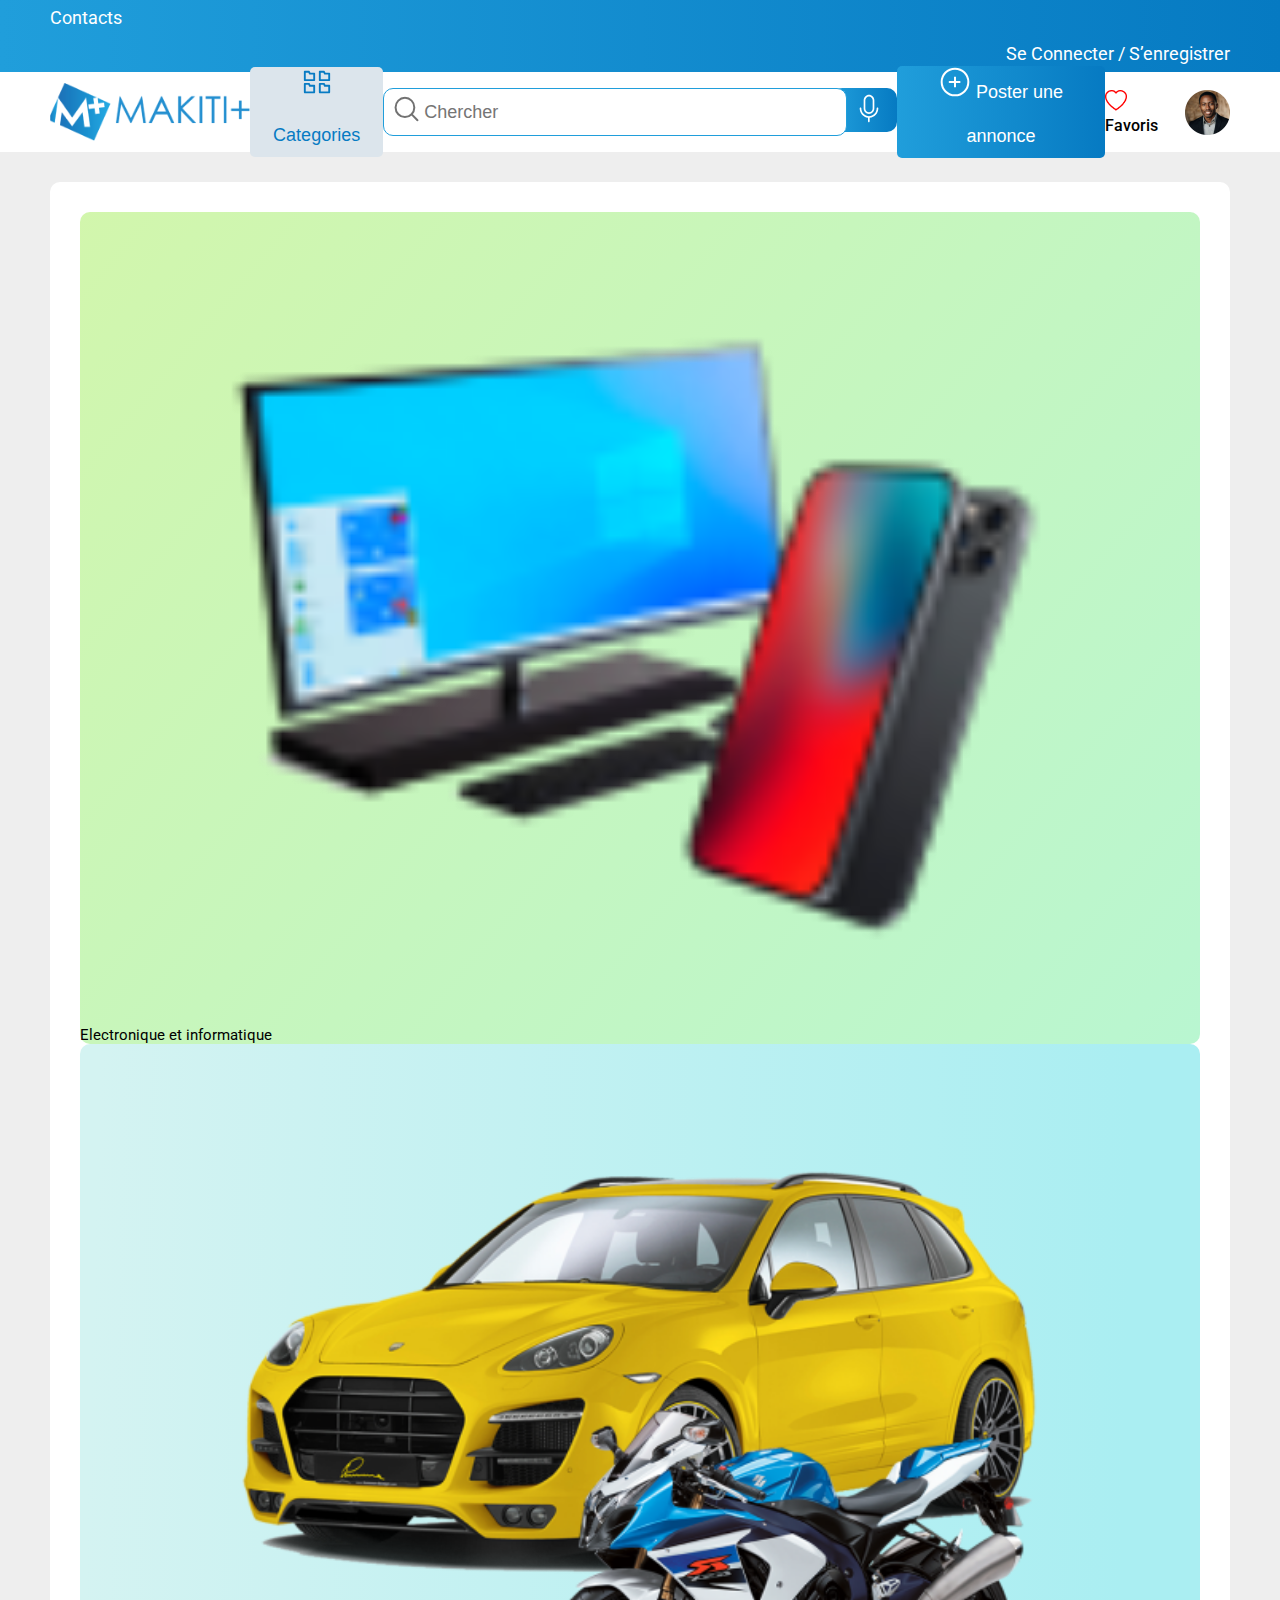
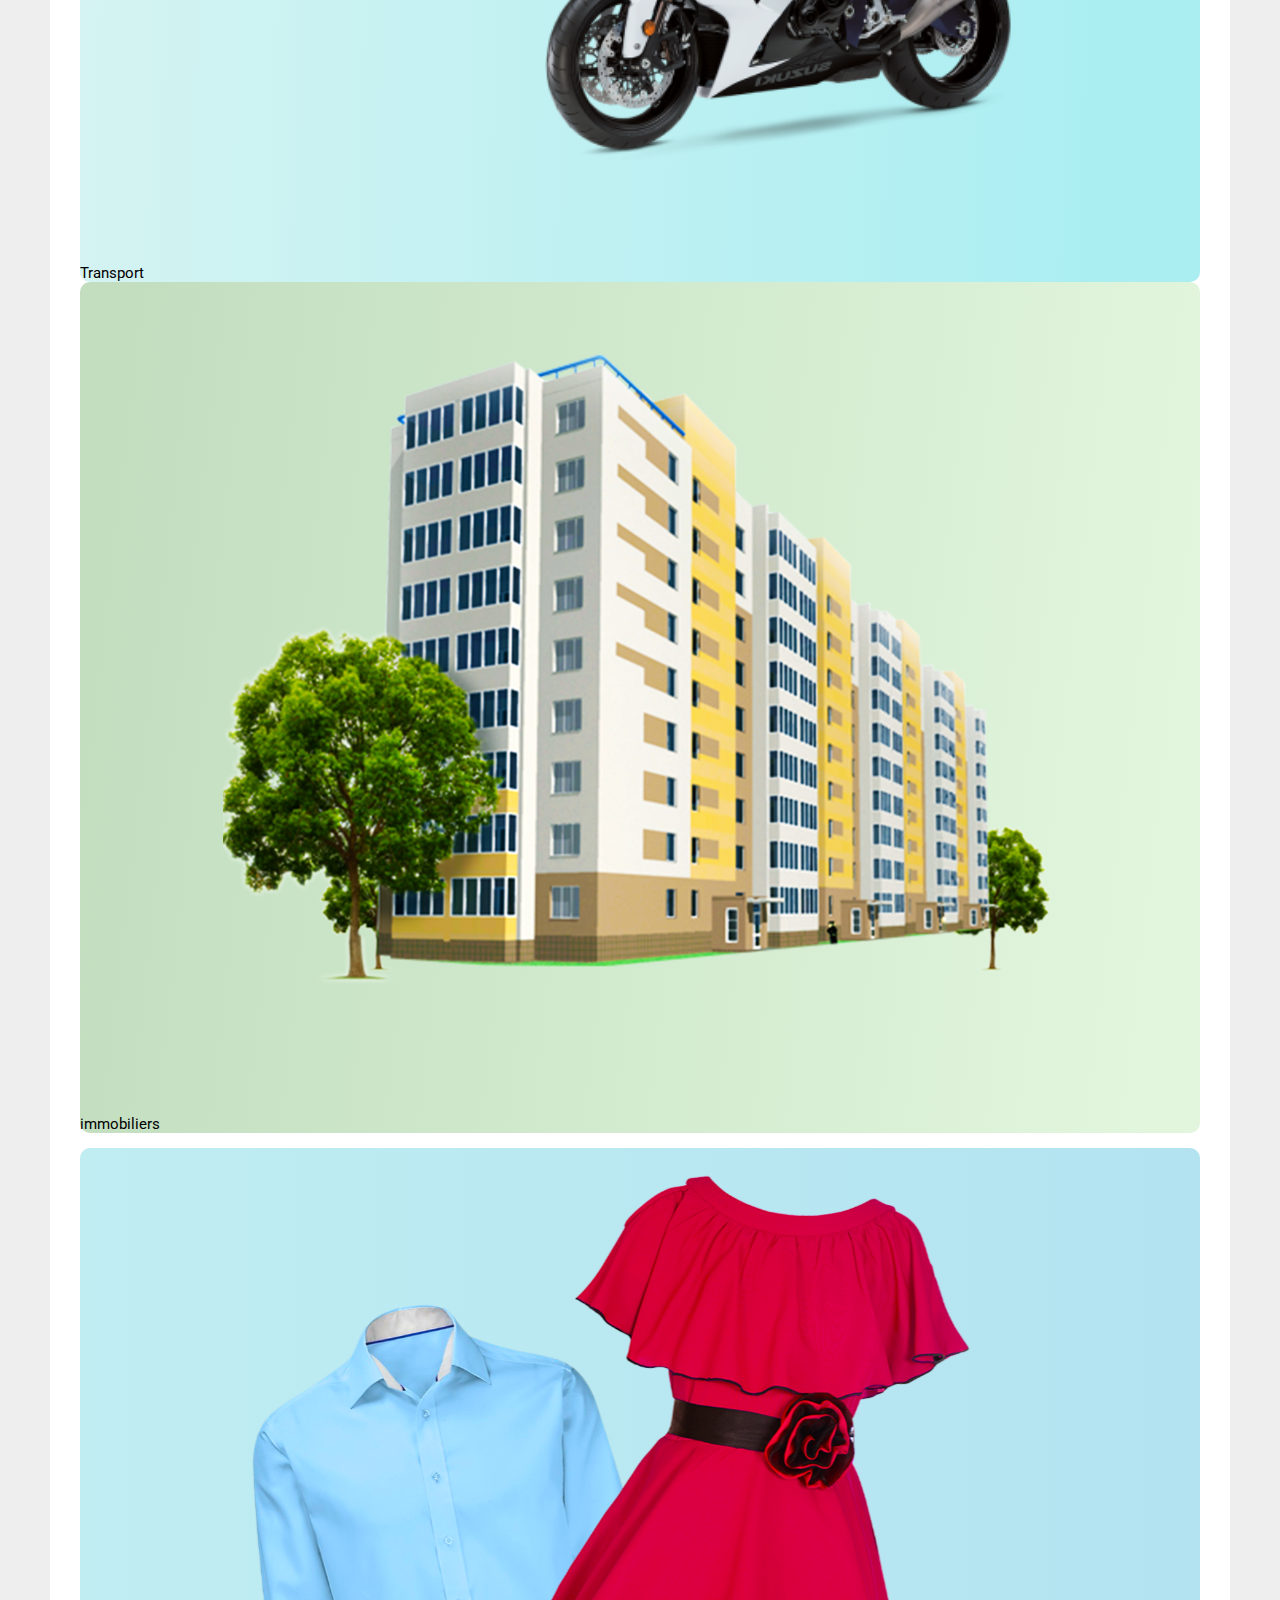
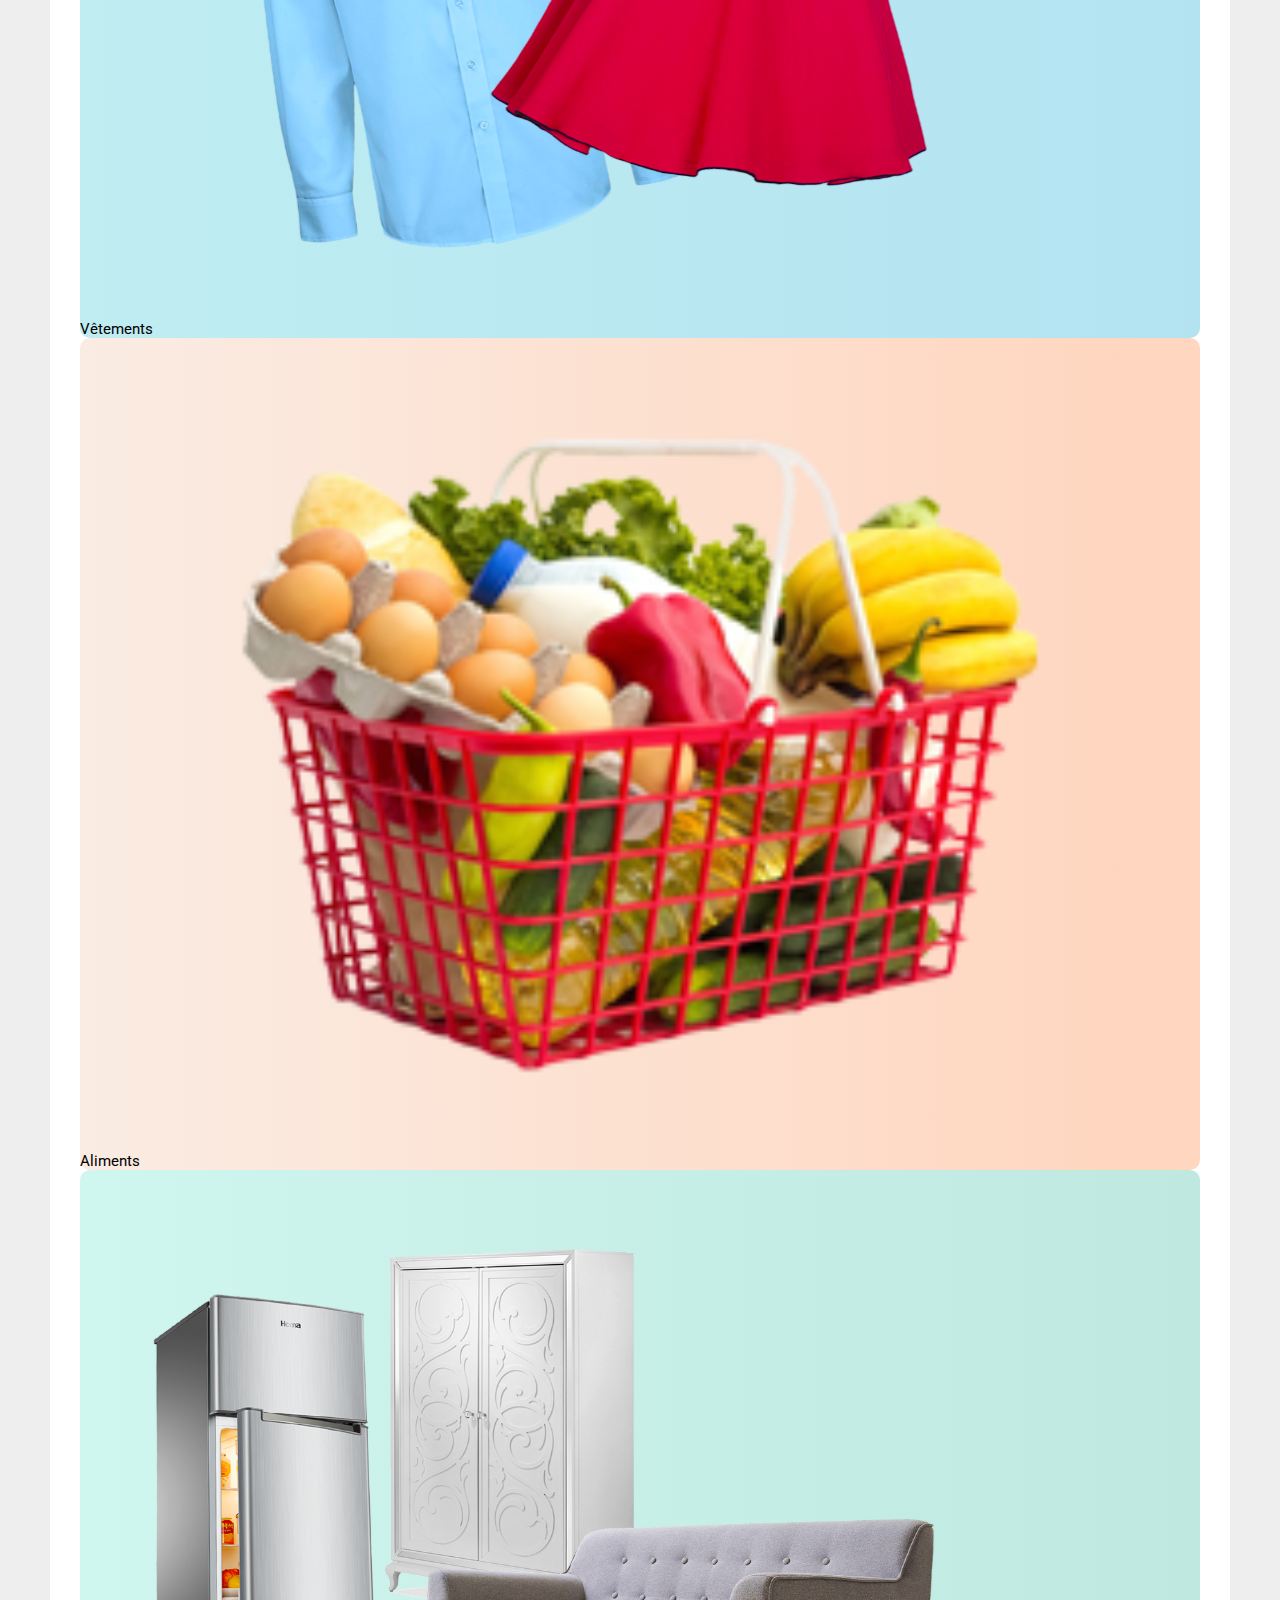
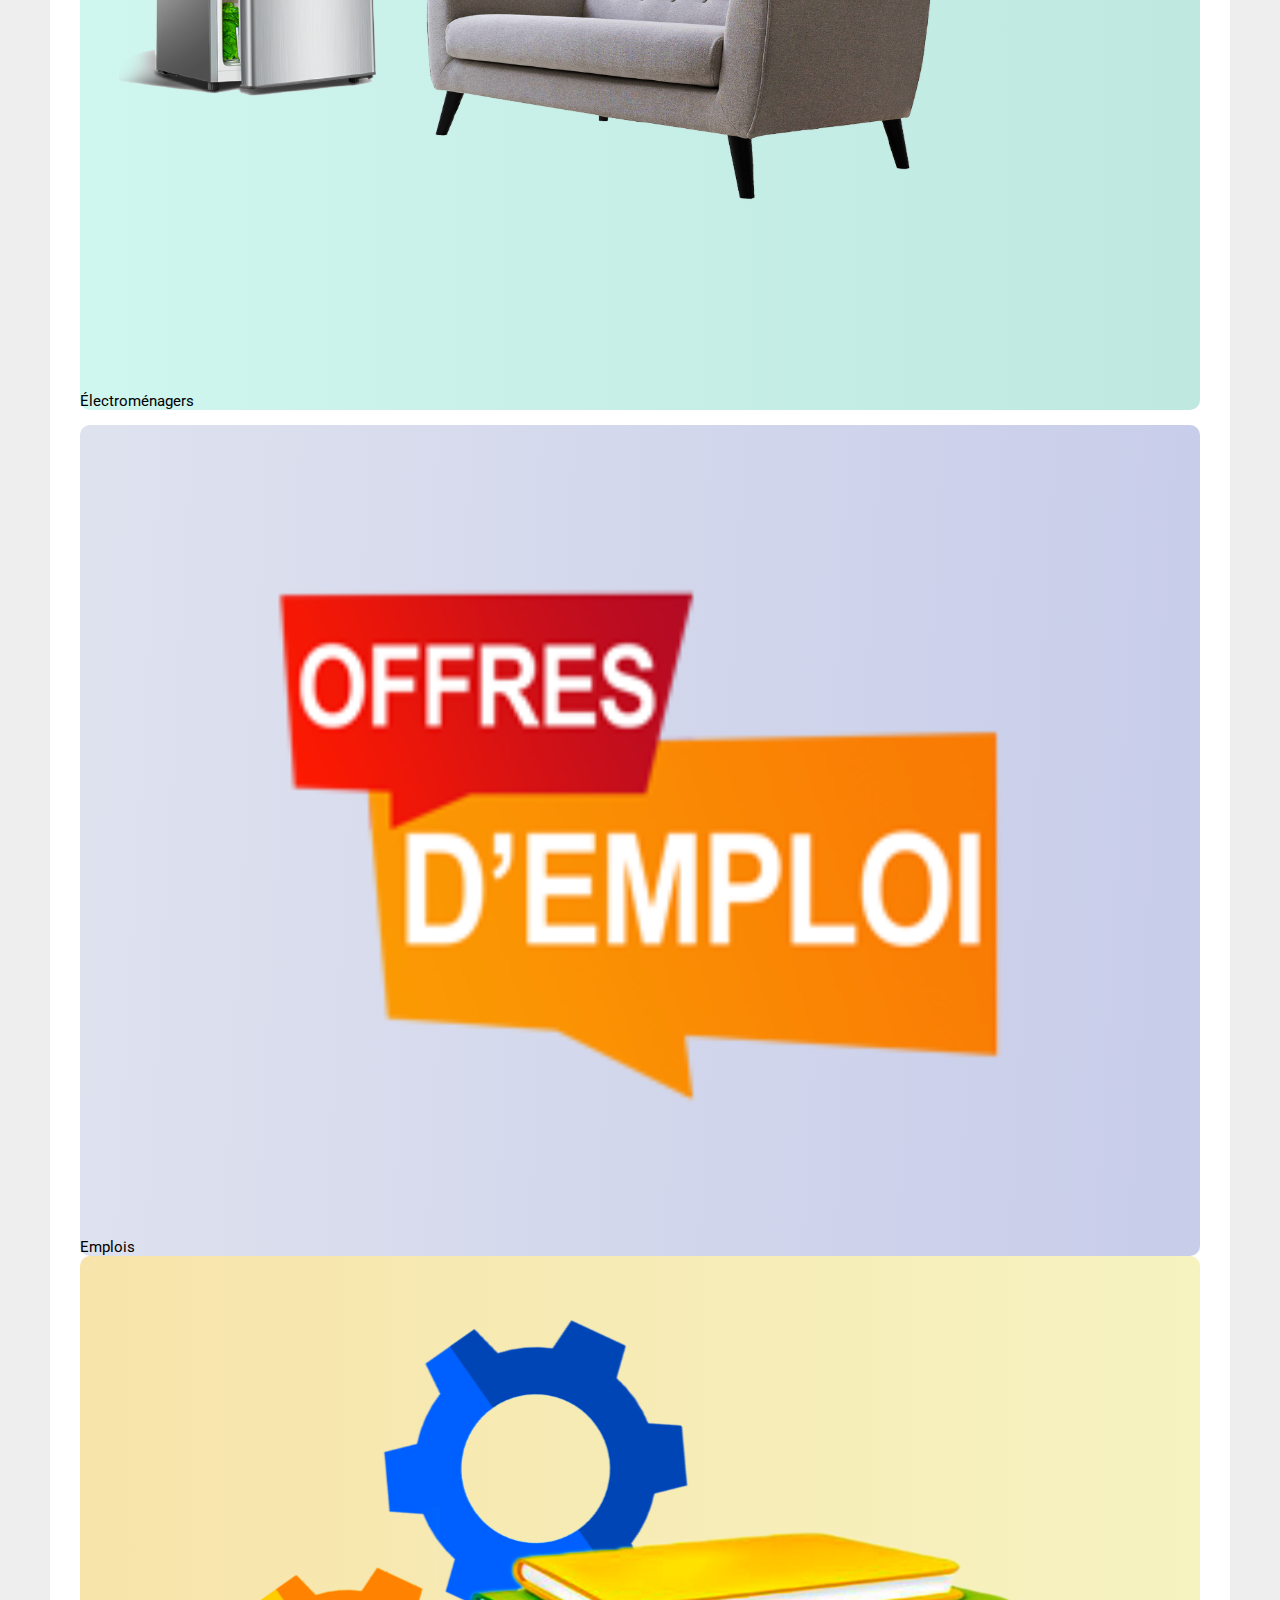
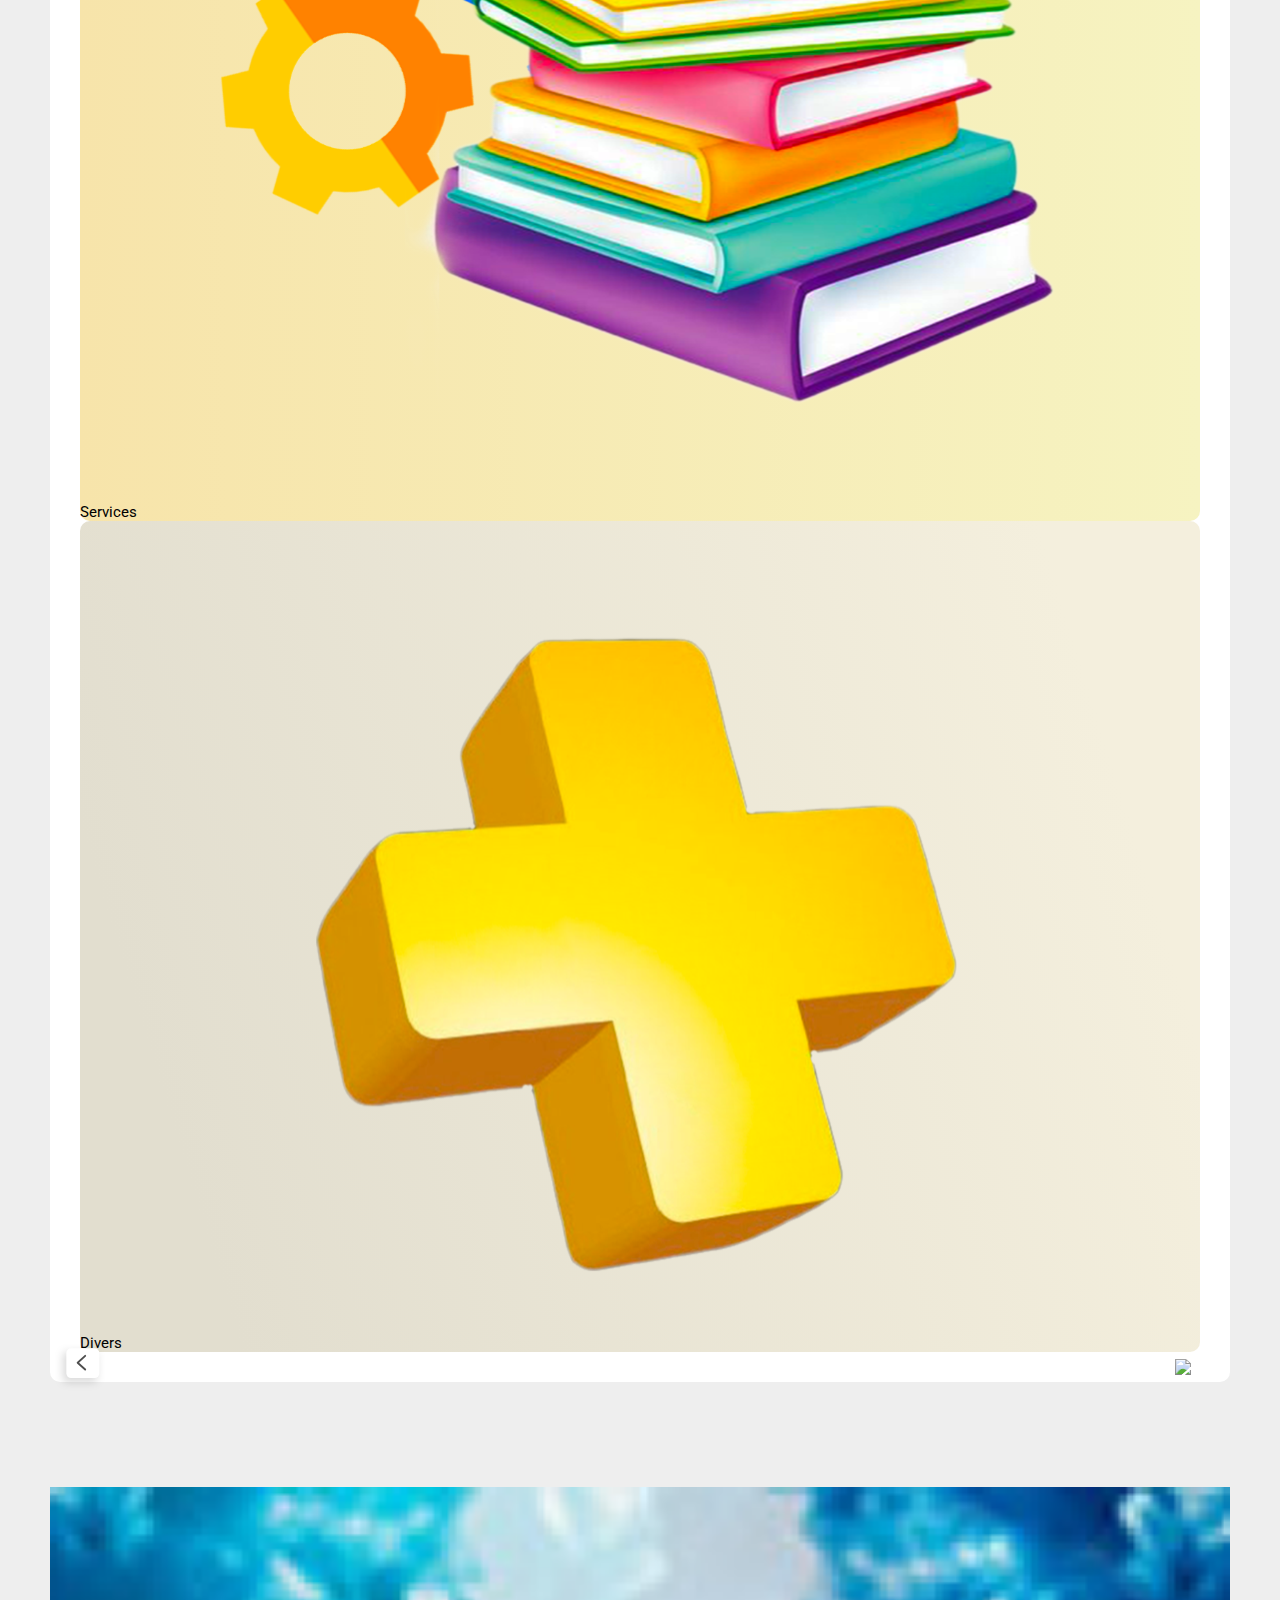
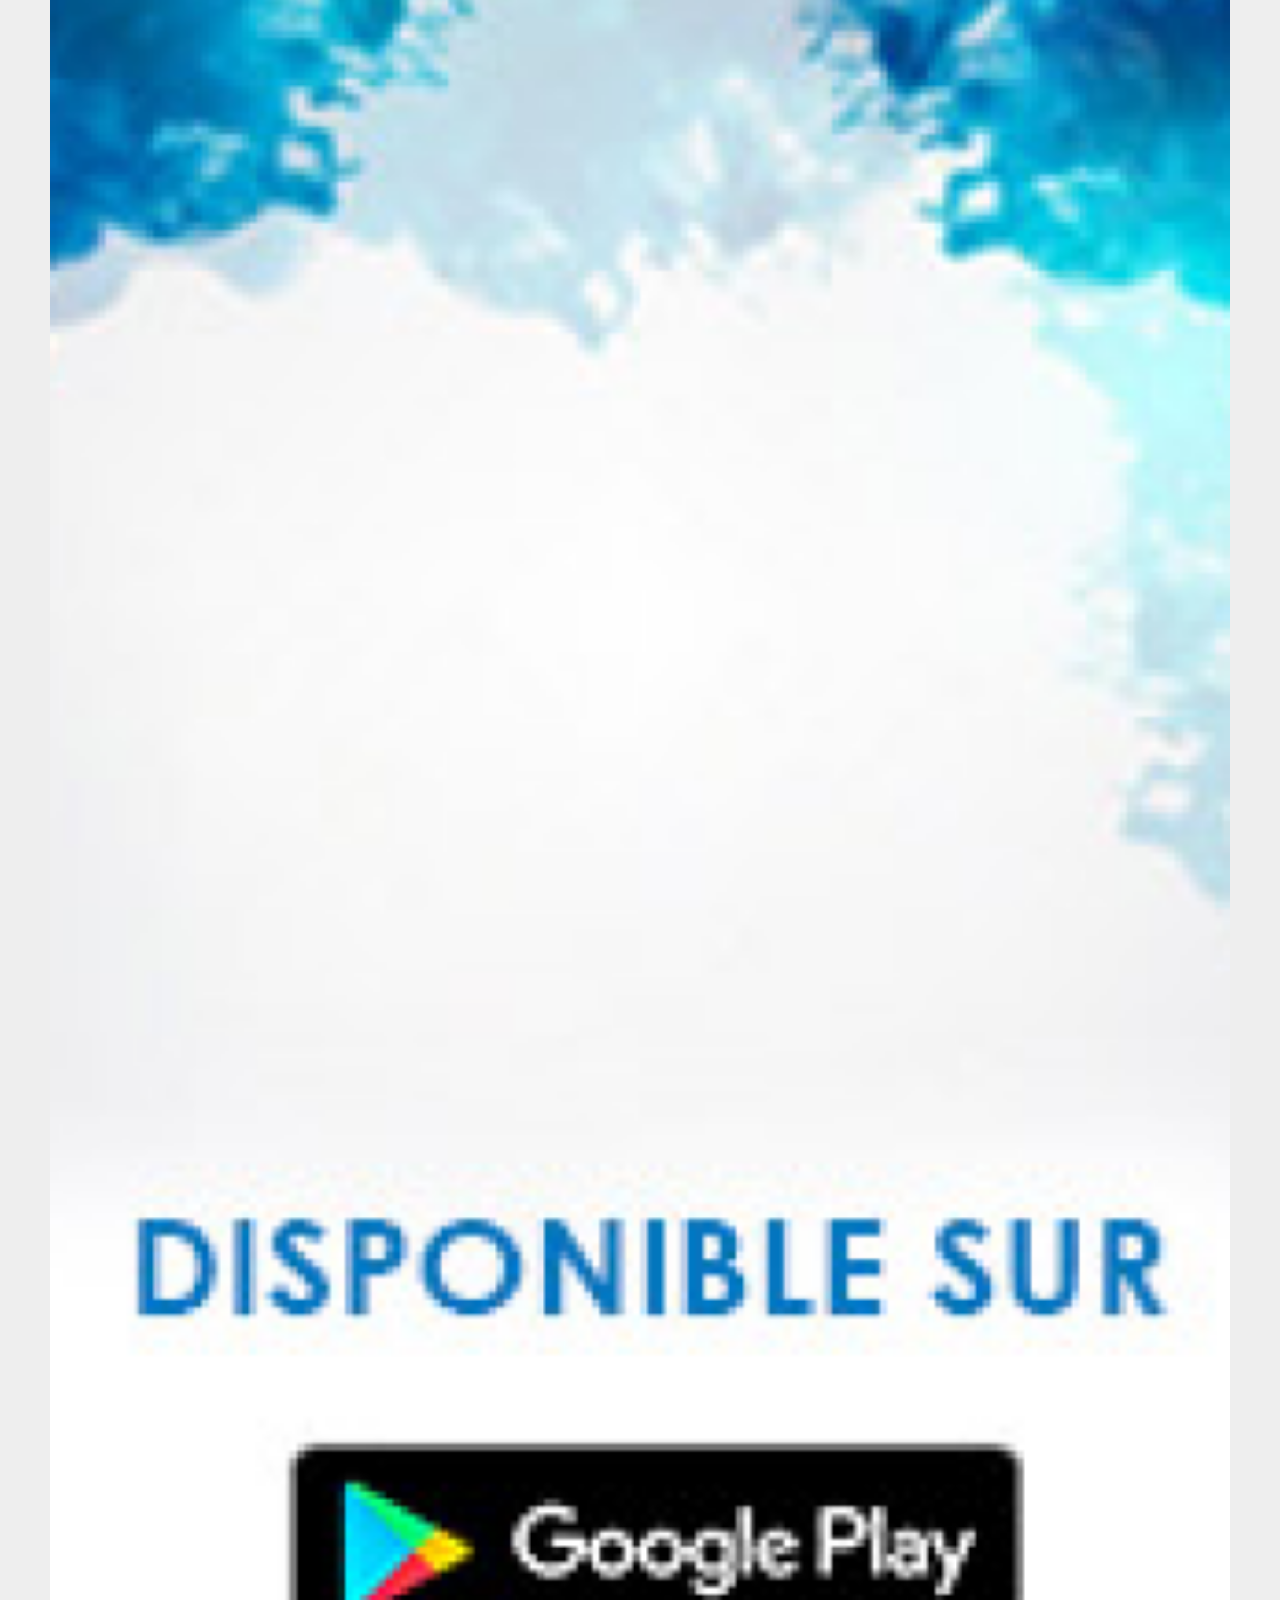
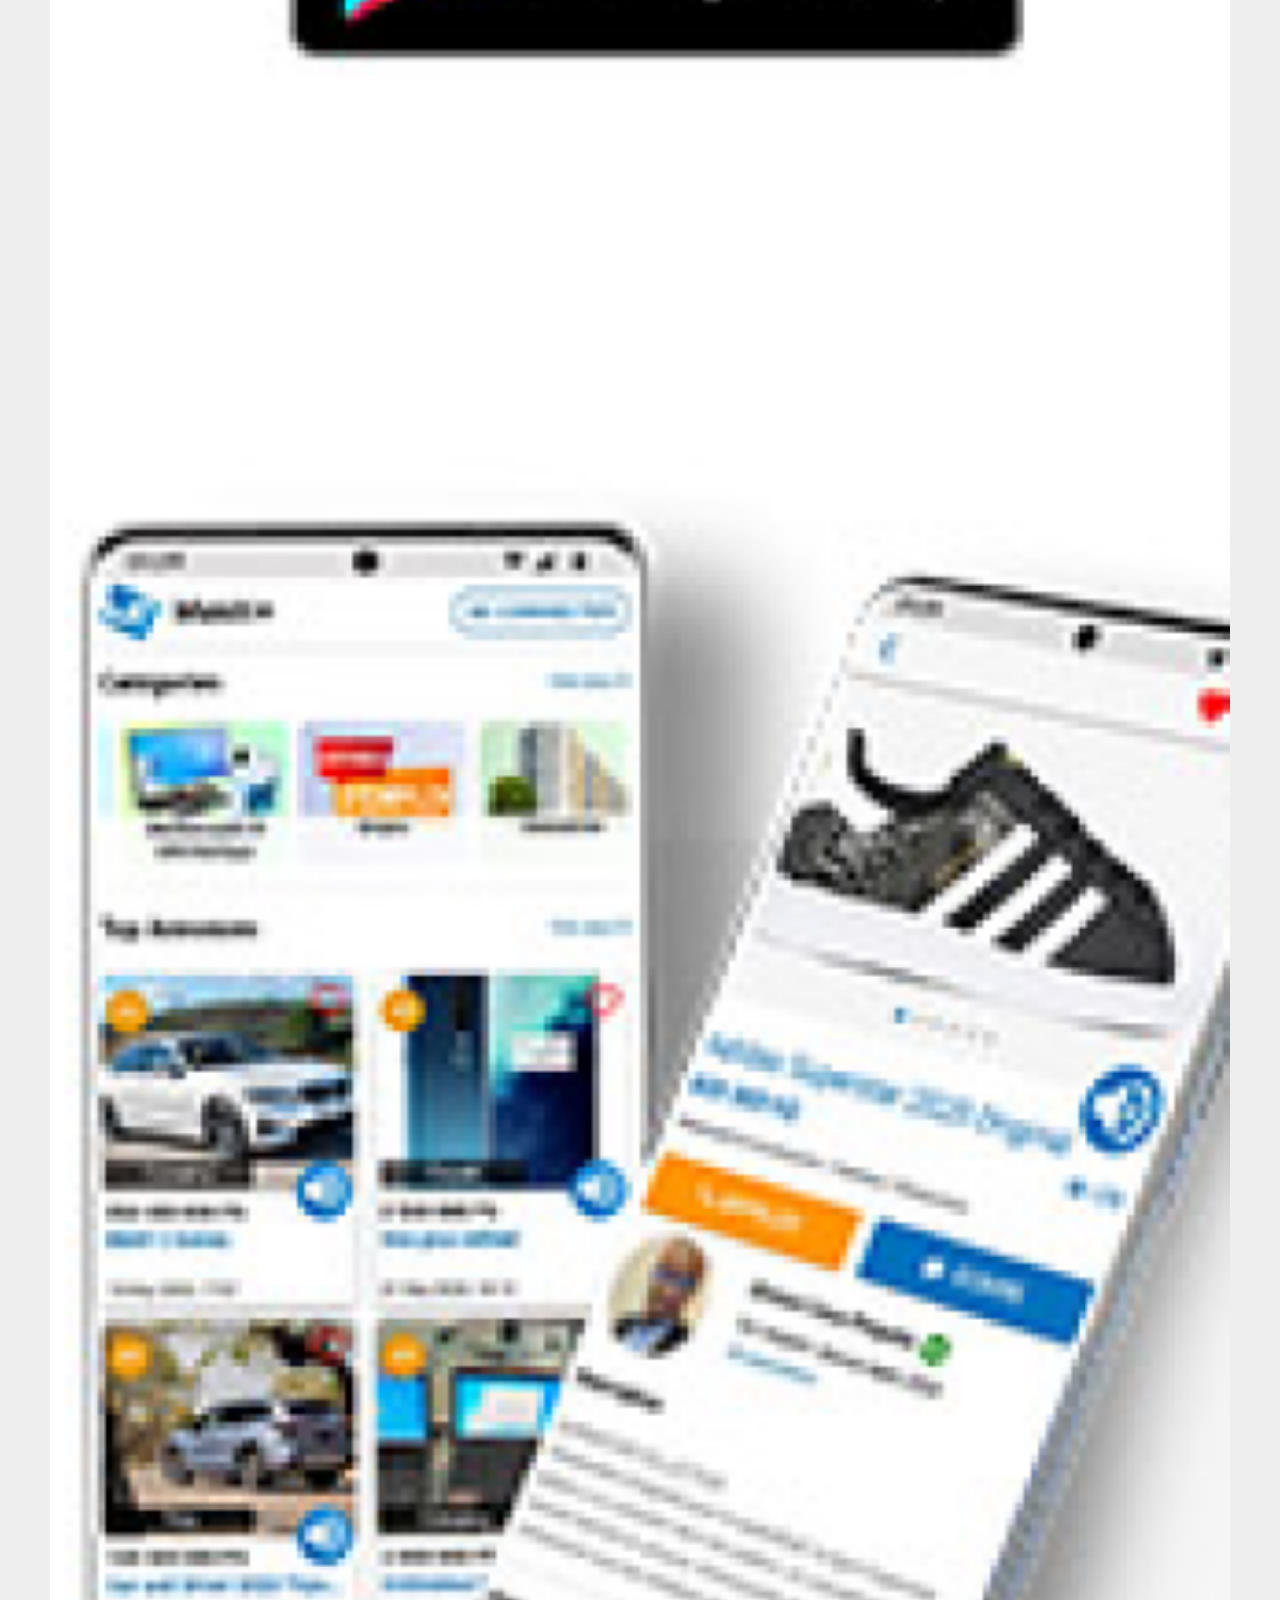
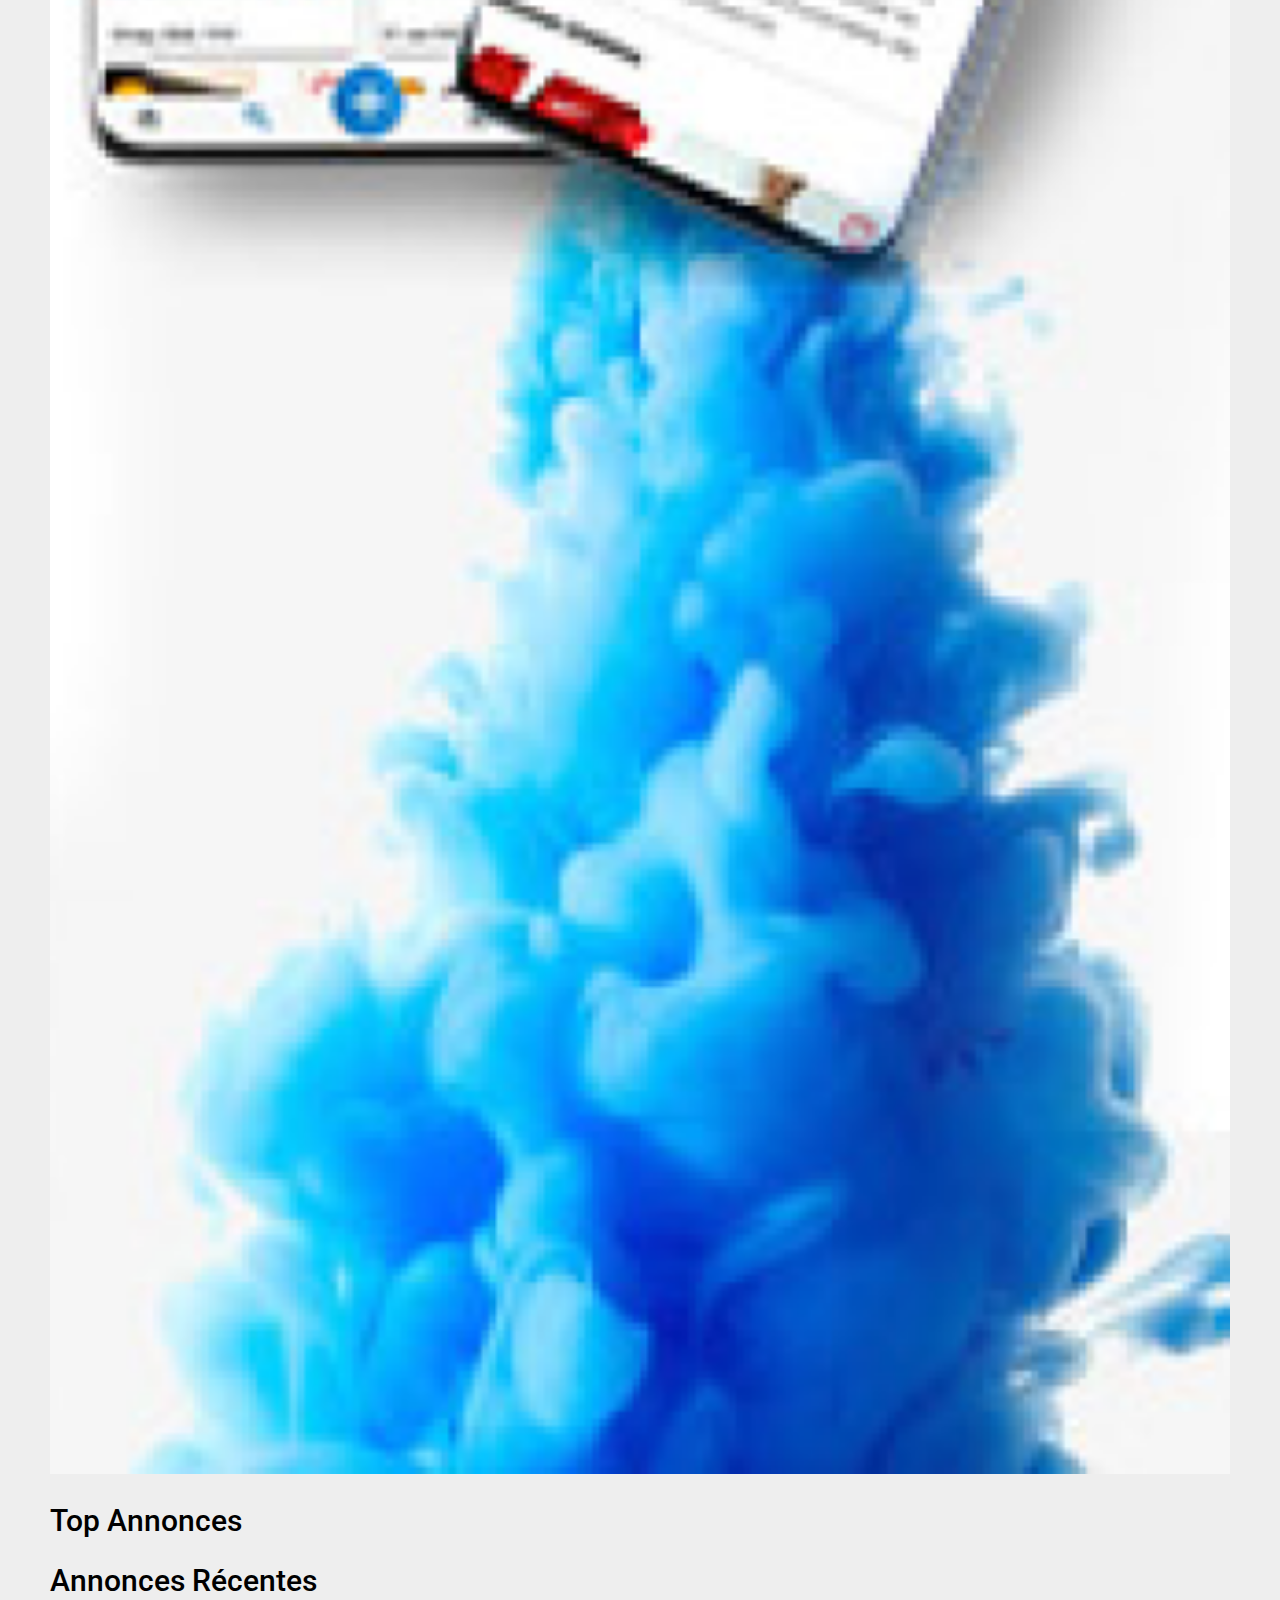
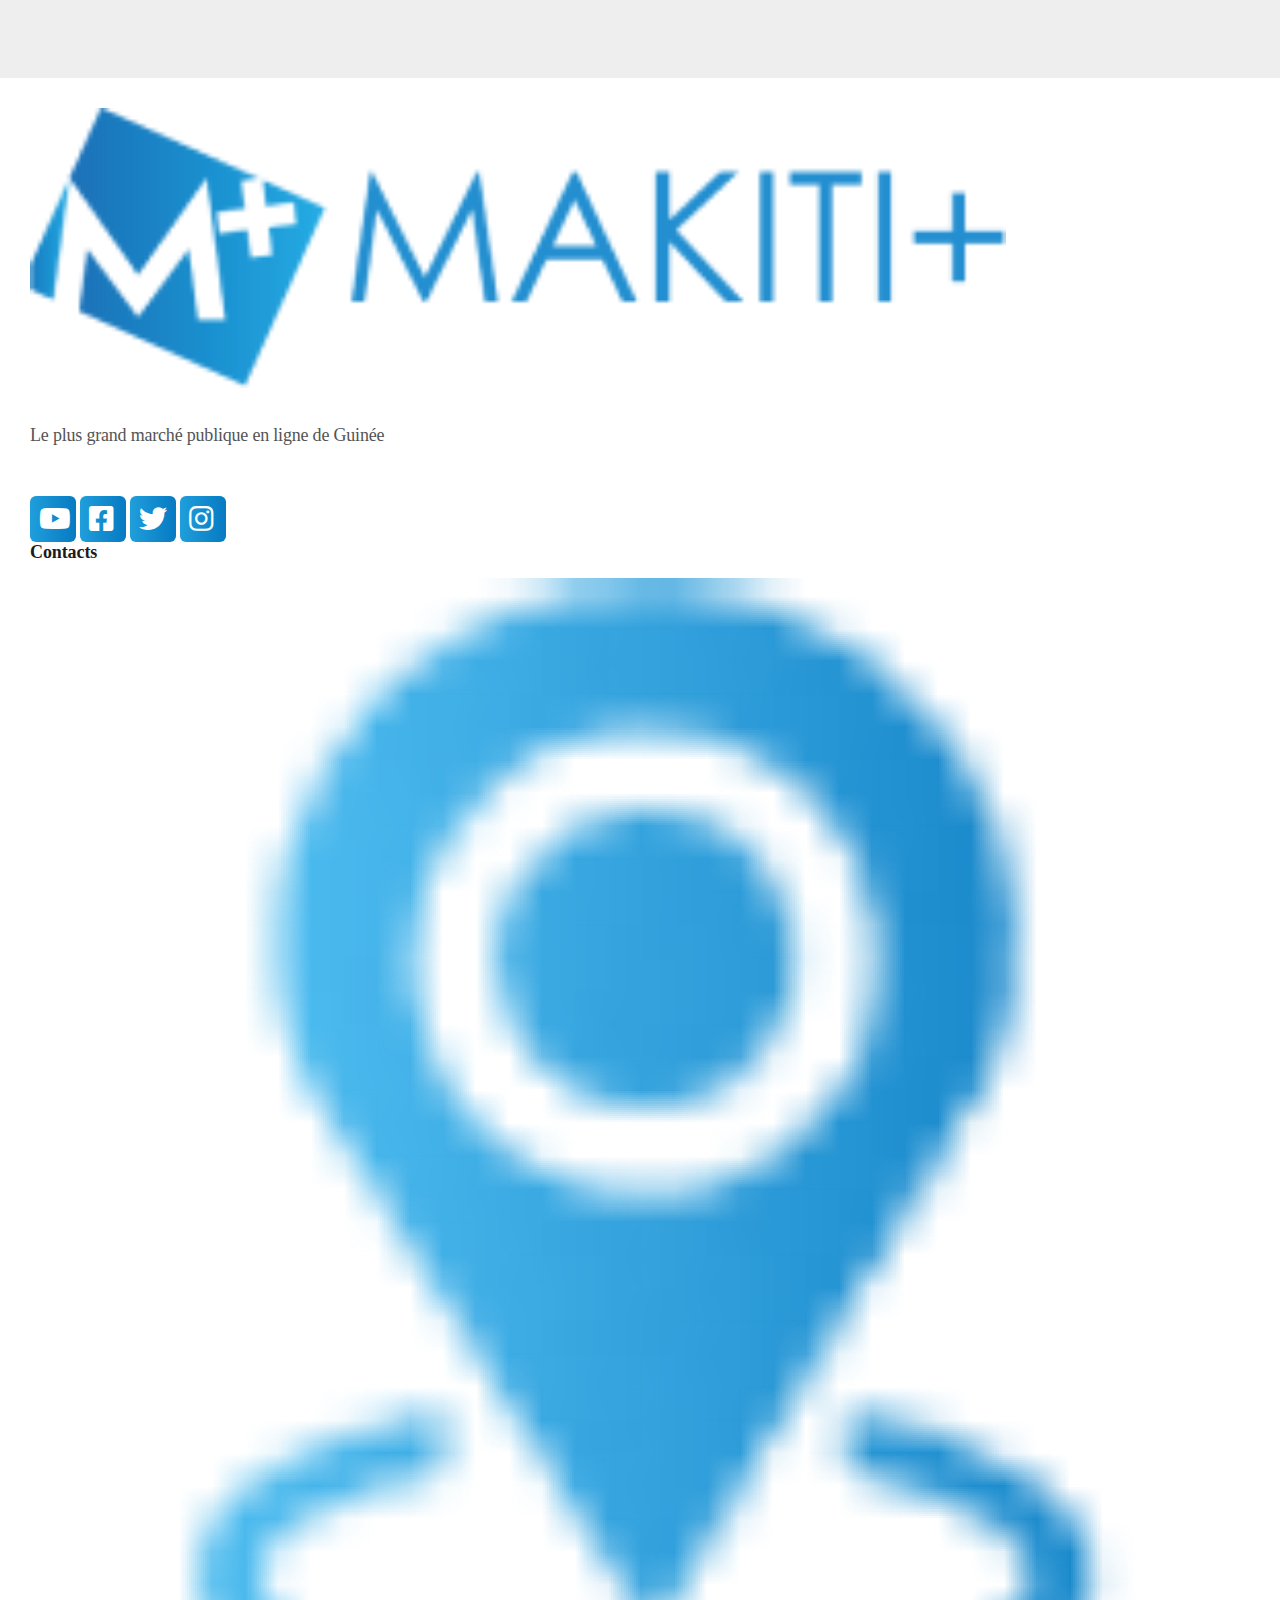
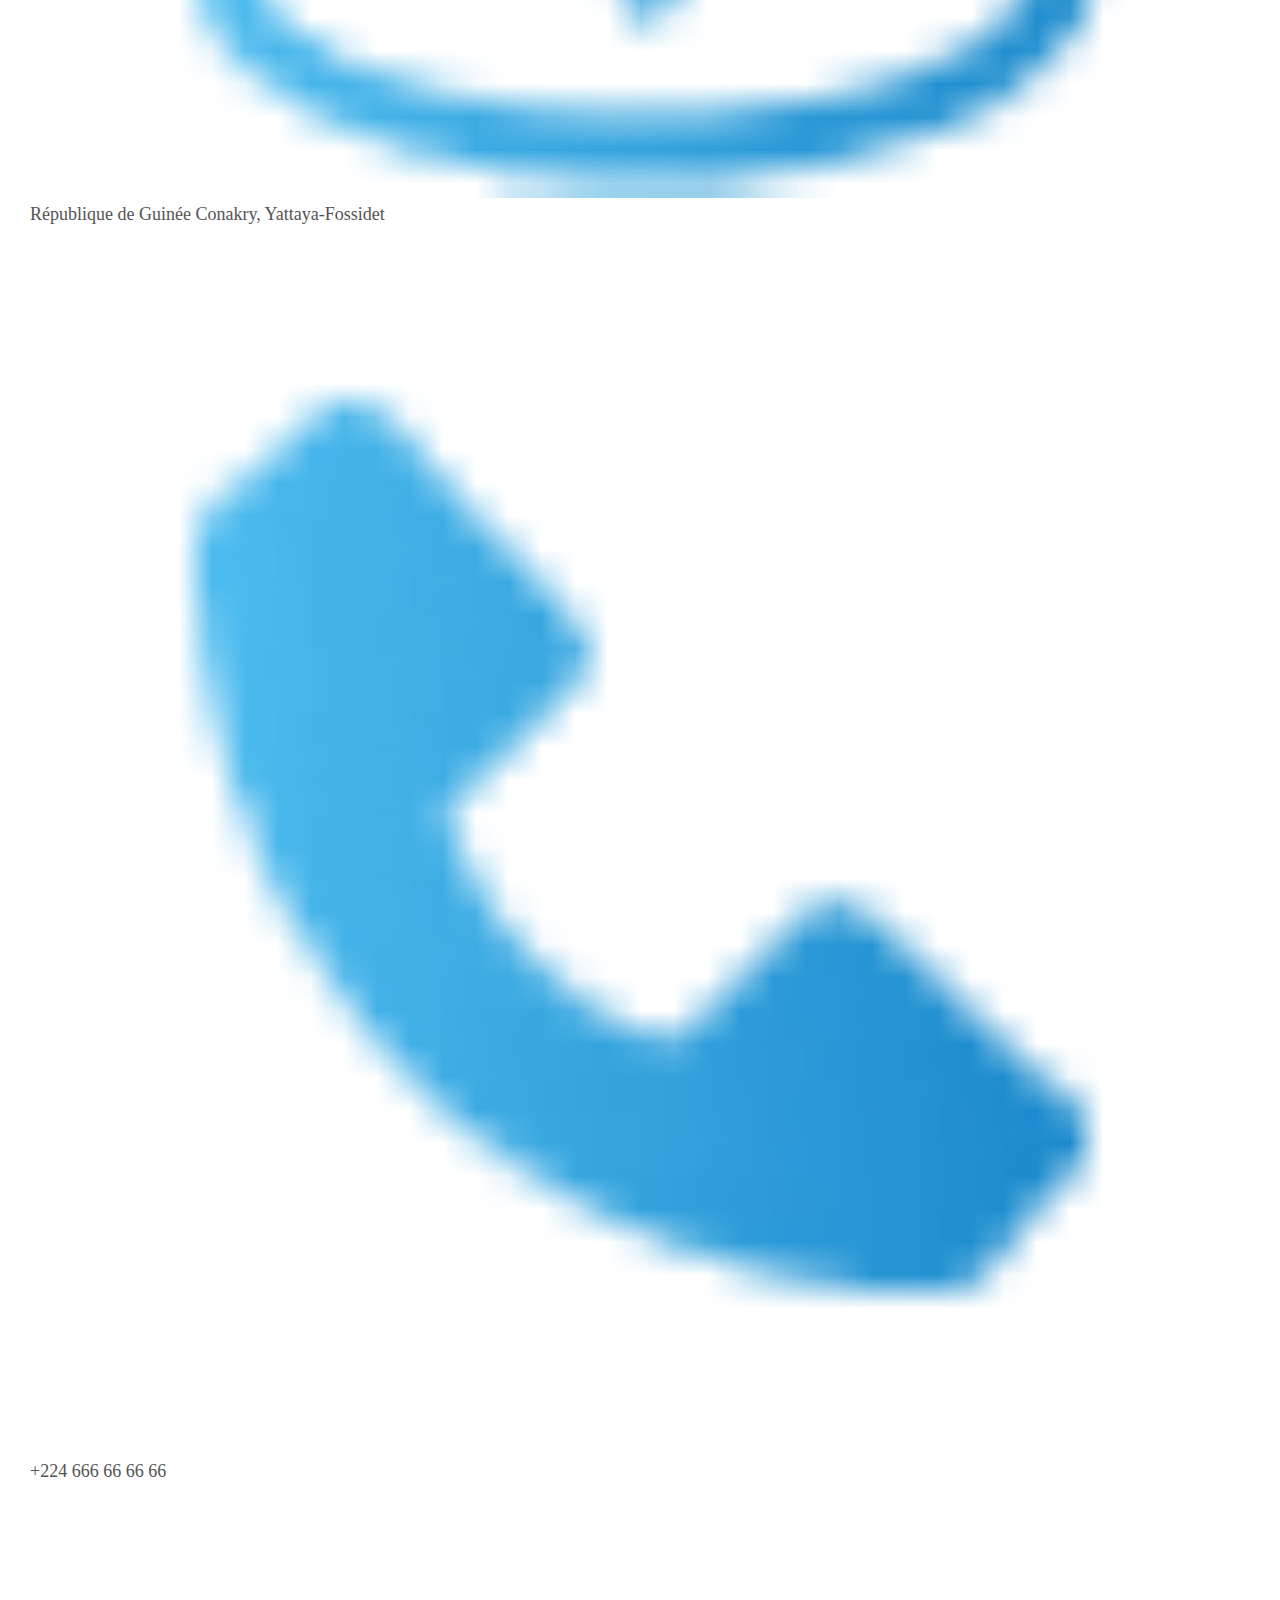
==== commit 3ea70742: "api added" ====
--- a/page-1.html
+++ b/page-1.html
@@ -8,8 +8,9 @@
     <link rel="stylesheet" href="https://cdn.jsdelivr.net/npm/bootstrap@5.1.2/dist/css/bootstrap.min.css" integrity="sha384-uWxY/CJNBR+1zjPWmfnSnVxwRheevXITnMqoEIeG1LJrdI0GlVs/9cVSyPYXdcSF" crossorigin="anonymous">
     <link rel="stylesheet" href="https://cdnjs.cloudflare.com/ajax/libs/font-awesome/5.15.4/css/all.min.css" integrity="sha512-1ycn6IcaQQ40/MKBW2W4Rhis/DbILU74C1vSrLJxCq57o941Ym01SwNsOMqvEBFlcgUa6xLiPY/NS5R+E6ztJQ==" crossorigin="anonymous" referrerpolicy="no-referrer" />
     <link rel="stylesheet" href="css/style.css">
+    <script src="js/index.js"></script>
 </head>
-<body>
+<body onload="getProducts()">
     <div id="header">
         <div class="qlinks">
             <div class="row">
@@ -236,286 +237,12 @@
             </div>
             <div class="col-md-9">
                 <h2 class="title">Top Annonces</h2>
-                <div class="row">
-                    <div class="col-md-3 col-6">
-                        <div class="product">
-                            <div class="product-image" style="background: url('assets/Rectangle 20-2.png'); background-size: cover;">
-                                <button class="product-wish"><img src="assets/bi_heart.png"></button>
-                                <div class="product-badge">Conakry</div>
-                            </div>
-                            <div class="product-description">
-                                <h3 class="price">800 000 FG</h3>
-                                <div class="product-name">Chaussure Nike a vendre</div>
-                                <div class="desc">Aujourd’hui - 12:00</div>
-                            </div>
-                            <div class="product-actions">
-                                <button class="call-btn"><img src="assets/bx_bxs-phone-1.png">Appeler</button>
-                                <button class="send-btn"><img src="assets/carbon_send-alt-filled.png">Ecrire</button>
-                            </div>
-                        </div>
-                    </div>
-                    <div class="col-md-3 col-6">
-                        <div class="product">
-                            <div class="product-image" style="background: url('assets/Rectangle 22.png'); background-size: cover;">
-                                <button class="product-wish"><img src="assets/bi_heart.png"></button>
-                                <div class="product-badge">Conakry</div>
-                            </div>
-                            <div class="product-description">
-                                <h3 class="price">800 000 FG</h3>
-                                <div class="product-name">Chaussure Nike a vendre</div>
-                                <div class="desc">Aujourd’hui - 12:00</div>
-                            </div>
-                            <div class="product-actions">
-                                <button class="call-btn"><img src="assets/bx_bxs-phone-1.png">Appeler</button>
-                                <button class="send-btn"><img src="assets/carbon_send-alt-filled.png">Ecrire</button>
-                            </div>
-                        </div>
-                    </div>
-                    <div class="col-md-3 col-6">
-                        <div class="product">
-                            <div class="product-image" style="background: url('assets/Rectangle 20-1.png'); background-size: cover;">
-                                <button class="product-wish"><img src="assets/bi_heart.png"></button>
-                                <div class="product-badge">Conakry</div>
-                            </div>
-                            <div class="product-description">
-                                <h3 class="price">800 000 FG</h3>
-                                <div class="product-name">Chaussure Nike a vendre</div>
-                                <div class="desc">Aujourd’hui - 12:00</div>
-                            </div>
-                            <div class="product-actions">
-                                <button class="call-btn"><img src="assets/bx_bxs-phone-1.png">Appeler</button>
-                                <button class="send-btn"><img src="assets/carbon_send-alt-filled.png">Ecrire</button>
-                            </div>
-                        </div>
-                    </div>
-                    <div class="col-md-3 col-6">
-                        <div class="product">
-                            <div class="product-image" style="background: url('assets/Rectangle 20.png'); background-size: cover;">
-                                <button class="product-wish"><img src="assets/bi_heart.png"></button>
-                                <div class="product-badge">Conakry</div>
-                            </div>
-                            <div class="product-description">
-                                <h3 class="price">800 000 FG</h3>
-                                <div class="product-name">Chaussure Nike a vendre</div>
-                                <div class="desc">Aujourd’hui - 12:00</div>
-                            </div>
-                            <div class="product-actions">
-                                <button class="call-btn"><img src="assets/bx_bxs-phone-1.png">Appeler</button>
-                                <button class="send-btn"><img src="assets/carbon_send-alt-filled.png">Ecrire</button>
-                            </div>
-                        </div>
-                    </div>
-                </div>
-                <div class="row">
-                    <div class="col-md-3 col-6">
-                        <div class="product">
-                            <div class="product-image" style="background: url('assets/Rectangle 20.png'); background-size: cover;">
-                                <button class="product-wish"><img src="assets/bi_heart.png"></button>
-                                <div class="product-badge">Conakry</div>
-                            </div>
-                            <div class="product-description">
-                                <h3 class="price">800 000 FG</h3>
-                                <div class="product-name">Chaussure Nike a vendre</div>
-                                <div class="desc">Aujourd’hui - 12:00</div>
-                            </div>
-                            <div class="product-actions">
-                                <button class="call-btn"><img src="assets/bx_bxs-phone-1.png">Appeler</button>
-                                <button class="send-btn"><img src="assets/carbon_send-alt-filled.png">Ecrire</button>
-                            </div>
-                        </div>
-                    </div>
-                    <div class="col-md-3 col-6">
-                        <div class="product">
-                            <div class="product-image" style="background: url('assets/Rectangle 20-1.png'); background-size: cover;">
-                                <button class="product-wish"><img src="assets/bi_heart.png"></button>
-                                <div class="product-badge">Conakry</div>
-                            </div>
-                            <div class="product-description">
-                                <h3 class="price">800 000 FG</h3>
-                                <div class="product-name">Chaussure Nike a vendre</div>
-                                <div class="desc">Aujourd’hui - 12:00</div>
-                            </div>
-                            <div class="product-actions">
-                                <button class="call-btn"><img src="assets/bx_bxs-phone-1.png">Appeler</button>
-                                <button class="send-btn"><img src="assets/carbon_send-alt-filled.png">Ecrire</button>
-                            </div>
-                        </div>
-                    </div>
-                    <div class="col-md-3 col-6">
-                        <div class="product">
-                            <div class="product-image" style="background: url('assets/Rectangle 22.png'); background-size: cover;">
-                                <button class="product-wish"><img src="assets/bi_heart.png"></button>
-                                <div class="product-badge">Conakry</div>
-                            </div>
-                            <div class="product-description">
-                                <h3 class="price">800 000 FG</h3>
-                                <div class="product-name">Chaussure Nike a vendre</div>
-                                <div class="desc">Aujourd’hui - 12:00</div>
-                            </div>
-                            <div class="product-actions">
-                                <button class="call-btn"><img src="assets/bx_bxs-phone-1.png">Appeler</button>
-                                <button class="send-btn"><img src="assets/carbon_send-alt-filled.png">Ecrire</button>
-                            </div>
-                        </div>
-                    </div>
-                    <div class="col-md-3 col-6">
-                        <div class="product">
-                            <div class="product-image" style="background: url('assets/Rectangle 20-2.png'); background-size: cover;">
-                                <button class="product-wish"><img src="assets/bi_heart.png"></button>
-                                <div class="product-badge">Conakry</div>
-                            </div>
-                            <div class="product-description">
-                                <h3 class="price">800 000 FG</h3>
-                                <div class="product-name">Chaussure Nike a vendre</div>
-                                <div class="desc">Aujourd’hui - 12:00</div>
-                            </div>
-                            <div class="product-actions">
-                                <button class="call-btn"><img src="assets/bx_bxs-phone-1.png">Appeler</button>
-                                <button class="send-btn"><img src="assets/carbon_send-alt-filled.png">Ecrire</button>
-                            </div>
-                        </div>
-                    </div>
+                <div id="top-products">
+                    <!-- API FETCH -->
                 </div>
                 <h2 class="title">Annonces Récentes</h2>
-                <div class="row">
-                    <div class="col-md-3 col-6">
-                        <div class="product">
-                            <div class="product-image" style="background: url('assets/Rectangle 20-2.png'); background-size: cover;">
-                                <button class="product-wish"><img src="assets/bi_heart.png"></button>
-                                <div class="product-badge">Conakry</div>
-                            </div>
-                            <div class="product-description">
-                                <h3 class="price">800 000 FG</h3>
-                                <div class="product-name">Chaussure Nike a vendre</div>
-                                <div class="desc">Aujourd’hui - 12:00</div>
-                            </div>
-                            <div class="product-actions">
-                                <button class="call-btn"><img src="assets/bx_bxs-phone-1.png">Appeler</button>
-                                <button class="send-btn"><img src="assets/carbon_send-alt-filled.png">Ecrire</button>
-                            </div>
-                        </div>
-                    </div>
-                    <div class="col-md-3 col-6">
-                        <div class="product">
-                            <div class="product-image" style="background: url('assets/Rectangle 22.png'); background-size: cover;">
-                                <button class="product-wish"><img src="assets/bi_heart.png"></button>
-                                <div class="product-badge">Conakry</div>
-                            </div>
-                            <div class="product-description">
-                                <h3 class="price">800 000 FG</h3>
-                                <div class="product-name">Chaussure Nike a vendre</div>
-                                <div class="desc">Aujourd’hui - 12:00</div>
-                            </div>
-                            <div class="product-actions">
-                                <button class="call-btn"><img src="assets/bx_bxs-phone-1.png">Appeler</button>
-                                <button class="send-btn"><img src="assets/carbon_send-alt-filled.png">Ecrire</button>
-                            </div>
-                        </div>
-                    </div>
-                    <div class="col-md-3 col-6">
-                        <div class="product">
-                            <div class="product-image" style="background: url('assets/Rectangle 20-1.png'); background-size: cover;">
-                                <button class="product-wish"><img src="assets/bi_heart.png"></button>
-                                <div class="product-badge">Conakry</div>
-                            </div>
-                            <div class="product-description">
-                                <h3 class="price">800 000 FG</h3>
-                                <div class="product-name">Chaussure Nike a vendre</div>
-                                <div class="desc">Aujourd’hui - 12:00</div>
-                            </div>
-                            <div class="product-actions">
-                                <button class="call-btn"><img src="assets/bx_bxs-phone-1.png">Appeler</button>
-                                <button class="send-btn"><img src="assets/carbon_send-alt-filled.png">Ecrire</button>
-                            </div>
-                        </div>
-                    </div>
-                    <div class="col-md-3 col-6">
-                        <div class="product">
-                            <div class="product-image" style="background: url('assets/Rectangle 20.png'); background-size: cover;">
-                                <button class="product-wish"><img src="assets/bi_heart.png"></button>
-                                <div class="product-badge">Conakry</div>
-                            </div>
-                            <div class="product-description">
-                                <h3 class="price">800 000 FG</h3>
-                                <div class="product-name">Chaussure Nike a vendre</div>
-                                <div class="desc">Aujourd’hui - 12:00</div>
-                            </div>
-                            <div class="product-actions">
-                                <button class="call-btn"><img src="assets/bx_bxs-phone-1.png">Appeler</button>
-                                <button class="send-btn"><img src="assets/carbon_send-alt-filled.png">Ecrire</button>
-                            </div>
-                        </div>
-                    </div>
-                </div>
-                <div class="row">
-                    <div class="col-md-3 col-6">
-                        <div class="product">
-                            <div class="product-image" style="background: url('assets/Rectangle 20.png'); background-size: cover;">
-                                <button class="product-wish"><img src="assets/bi_heart.png"></button>
-                                <div class="product-badge">Conakry</div>
-                            </div>
-                            <div class="product-description">
-                                <h3 class="price">800 000 FG</h3>
-                                <div class="product-name">Chaussure Nike a vendre</div>
-                                <div class="desc">Aujourd’hui - 12:00</div>
-                            </div>
-                            <div class="product-actions">
-                                <button class="call-btn"><img src="assets/bx_bxs-phone-1.png">Appeler</button>
-                                <button class="send-btn"><img src="assets/carbon_send-alt-filled.png">Ecrire</button>
-                            </div>
-                        </div>
-                    </div>
-                    <div class="col-md-3 col-6">
-                        <div class="product">
-                            <div class="product-image" style="background: url('assets/Rectangle 20-1.png'); background-size: cover;">
-                                <button class="product-wish"><img src="assets/bi_heart.png"></button>
-                                <div class="product-badge">Conakry</div>
-                            </div>
-                            <div class="product-description">
-                                <h3 class="price">800 000 FG</h3>
-                                <div class="product-name">Chaussure Nike a vendre</div>
-                                <div class="desc">Aujourd’hui - 12:00</div>
-                            </div>
-                            <div class="product-actions">
-                                <button class="call-btn"><img src="assets/bx_bxs-phone-1.png">Appeler</button>
-                                <button class="send-btn"><img src="assets/carbon_send-alt-filled.png">Ecrire</button>
-                            </div>
-                        </div>
-                    </div>
-                    <div class="col-md-3 col-6">
-                        <div class="product">
-                            <div class="product-image" style="background: url('assets/Rectangle 22.png'); background-size: cover;">
-                                <button class="product-wish"><img src="assets/bi_heart.png"></button>
-                                <div class="product-badge">Conakry</div>
-                            </div>
-                            <div class="product-description">
-                                <h3 class="price">800 000 FG</h3>
-                                <div class="product-name">Chaussure Nike a vendre</div>
-                                <div class="desc">Aujourd’hui - 12:00</div>
-                            </div>
-                            <div class="product-actions">
-                                <button class="call-btn"><img src="assets/bx_bxs-phone-1.png">Appeler</button>
-                                <button class="send-btn"><img src="assets/carbon_send-alt-filled.png">Ecrire</button>
-                            </div>
-                        </div>
-                    </div>
-                    <div class="col-md-3 col-6">
-                        <div class="product">
-                            <div class="product-image" style="background: url('assets/Rectangle 20-2.png'); background-size: cover;">
-                                <button class="product-wish"><img src="assets/bi_heart.png"></button>
-                                <div class="product-badge">Conakry</div>
-                            </div>
-                            <div class="product-description">
-                                <h3 class="price">800 000 FG</h3>
-                                <div class="product-name">Chaussure Nike a vendre</div>
-                                <div class="desc">Aujourd’hui - 12:00</div>
-                            </div>
-                            <div class="product-actions">
-                                <button class="call-btn"><img src="assets/bx_bxs-phone-1.png">Appeler</button>
-                                <button class="send-btn"><img src="assets/carbon_send-alt-filled.png">Ecrire</button>
-                            </div>
-                        </div>
-                    </div>
+                <div id="recent-products">
+                    <!-- API FETCH -->
                 </div>
             </div>
         </div>
--- a/css/style.css
+++ b/css/style.css
@@ -1,3 +1,4 @@
+@import url('https://fonts.googleapis.com/css2?family=Roboto&display=swap');
 body {
     padding: 0;
     margin: 0;
@@ -421,7 +422,7 @@
     #mobile-search .input-after {
         width: calc(20vw - 7px);
         line-height: 44px;
-        margin-left: -18px;
+        margin-left: -23px;
     }
     #mobile-categories {
         margin: 10px;
